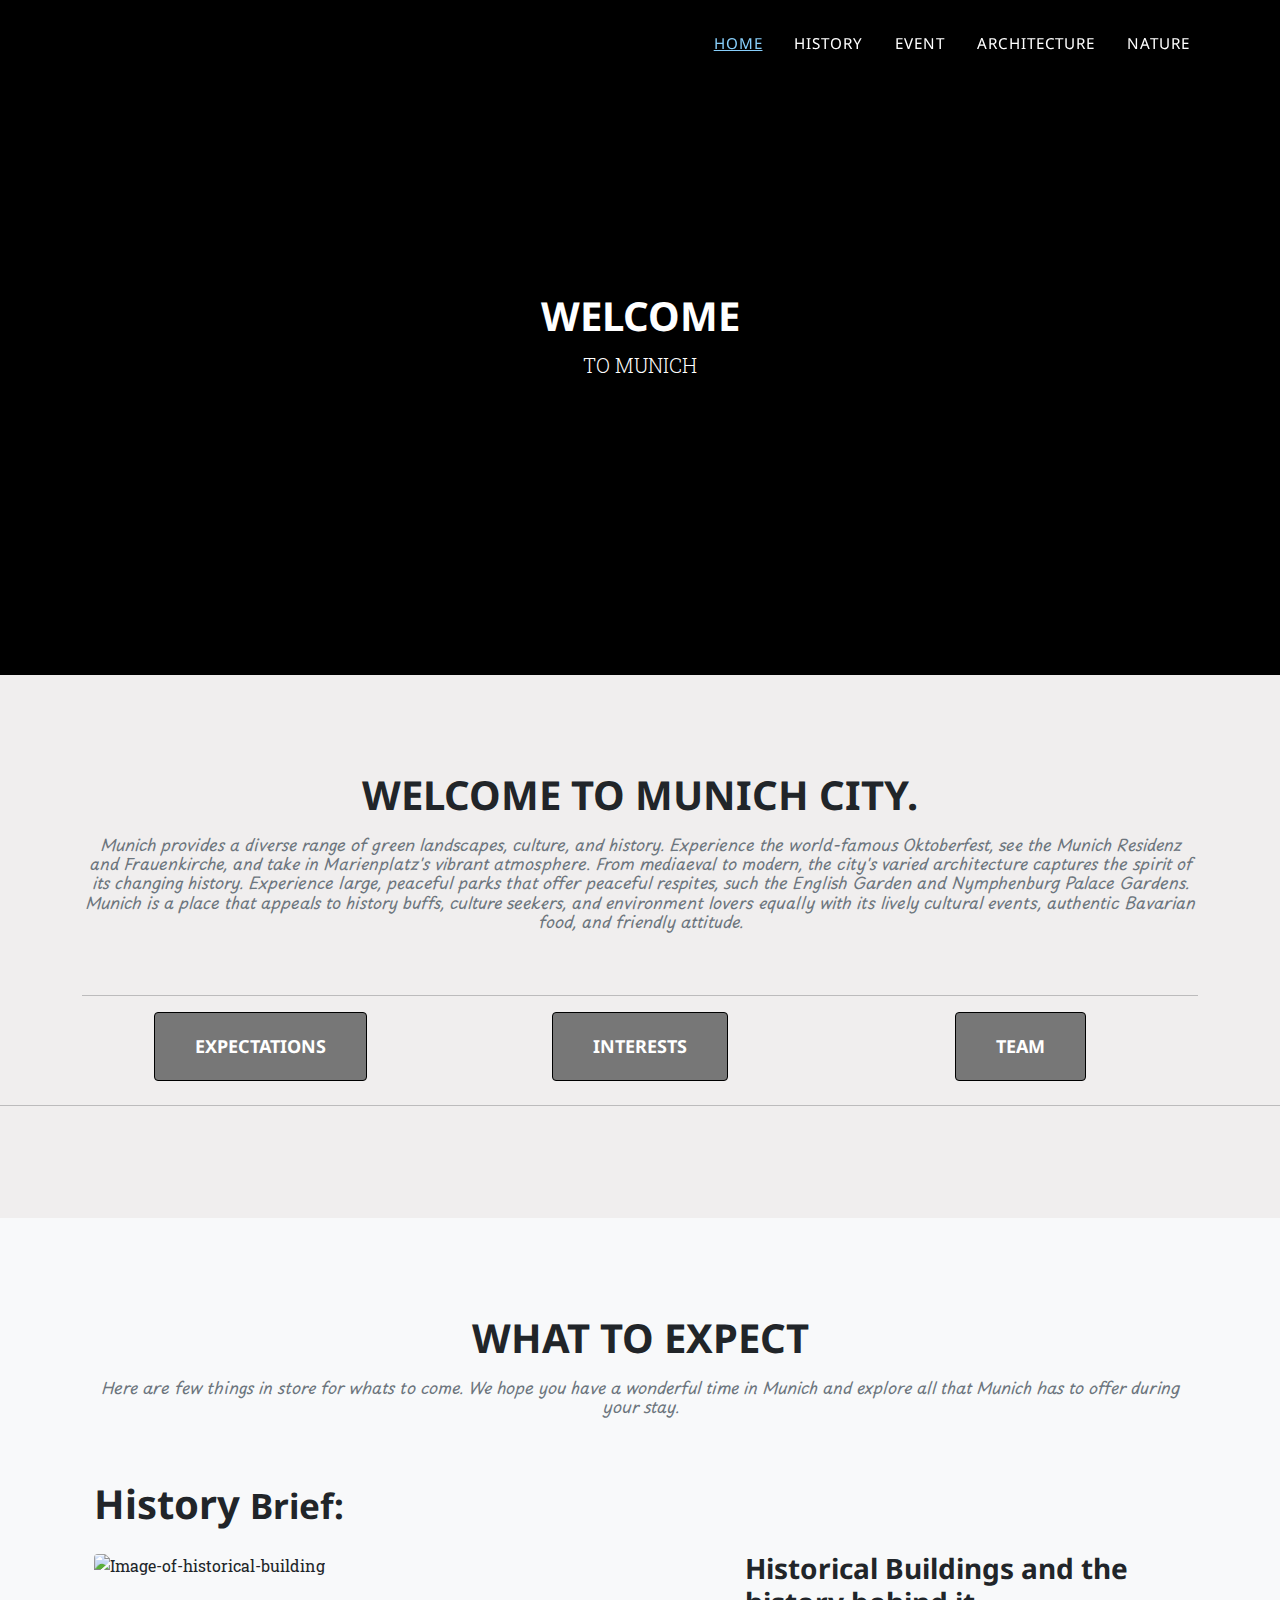
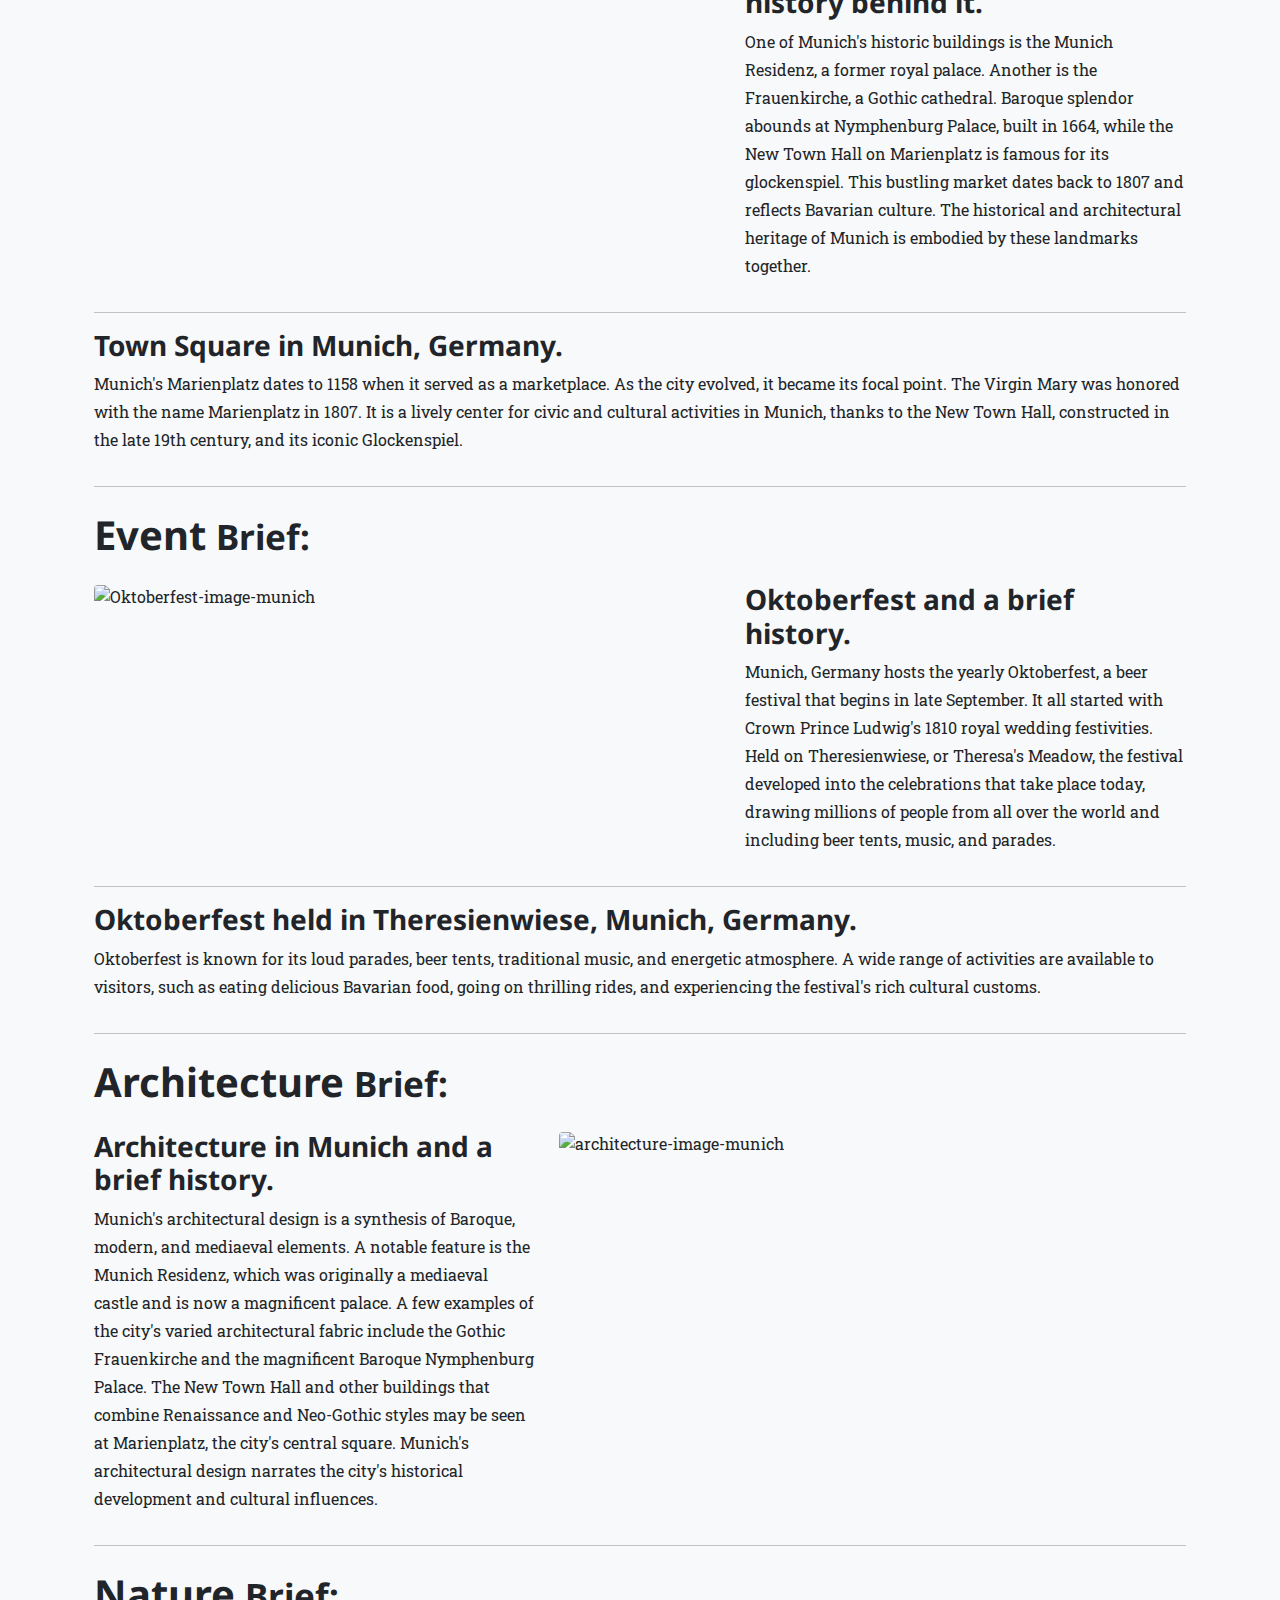
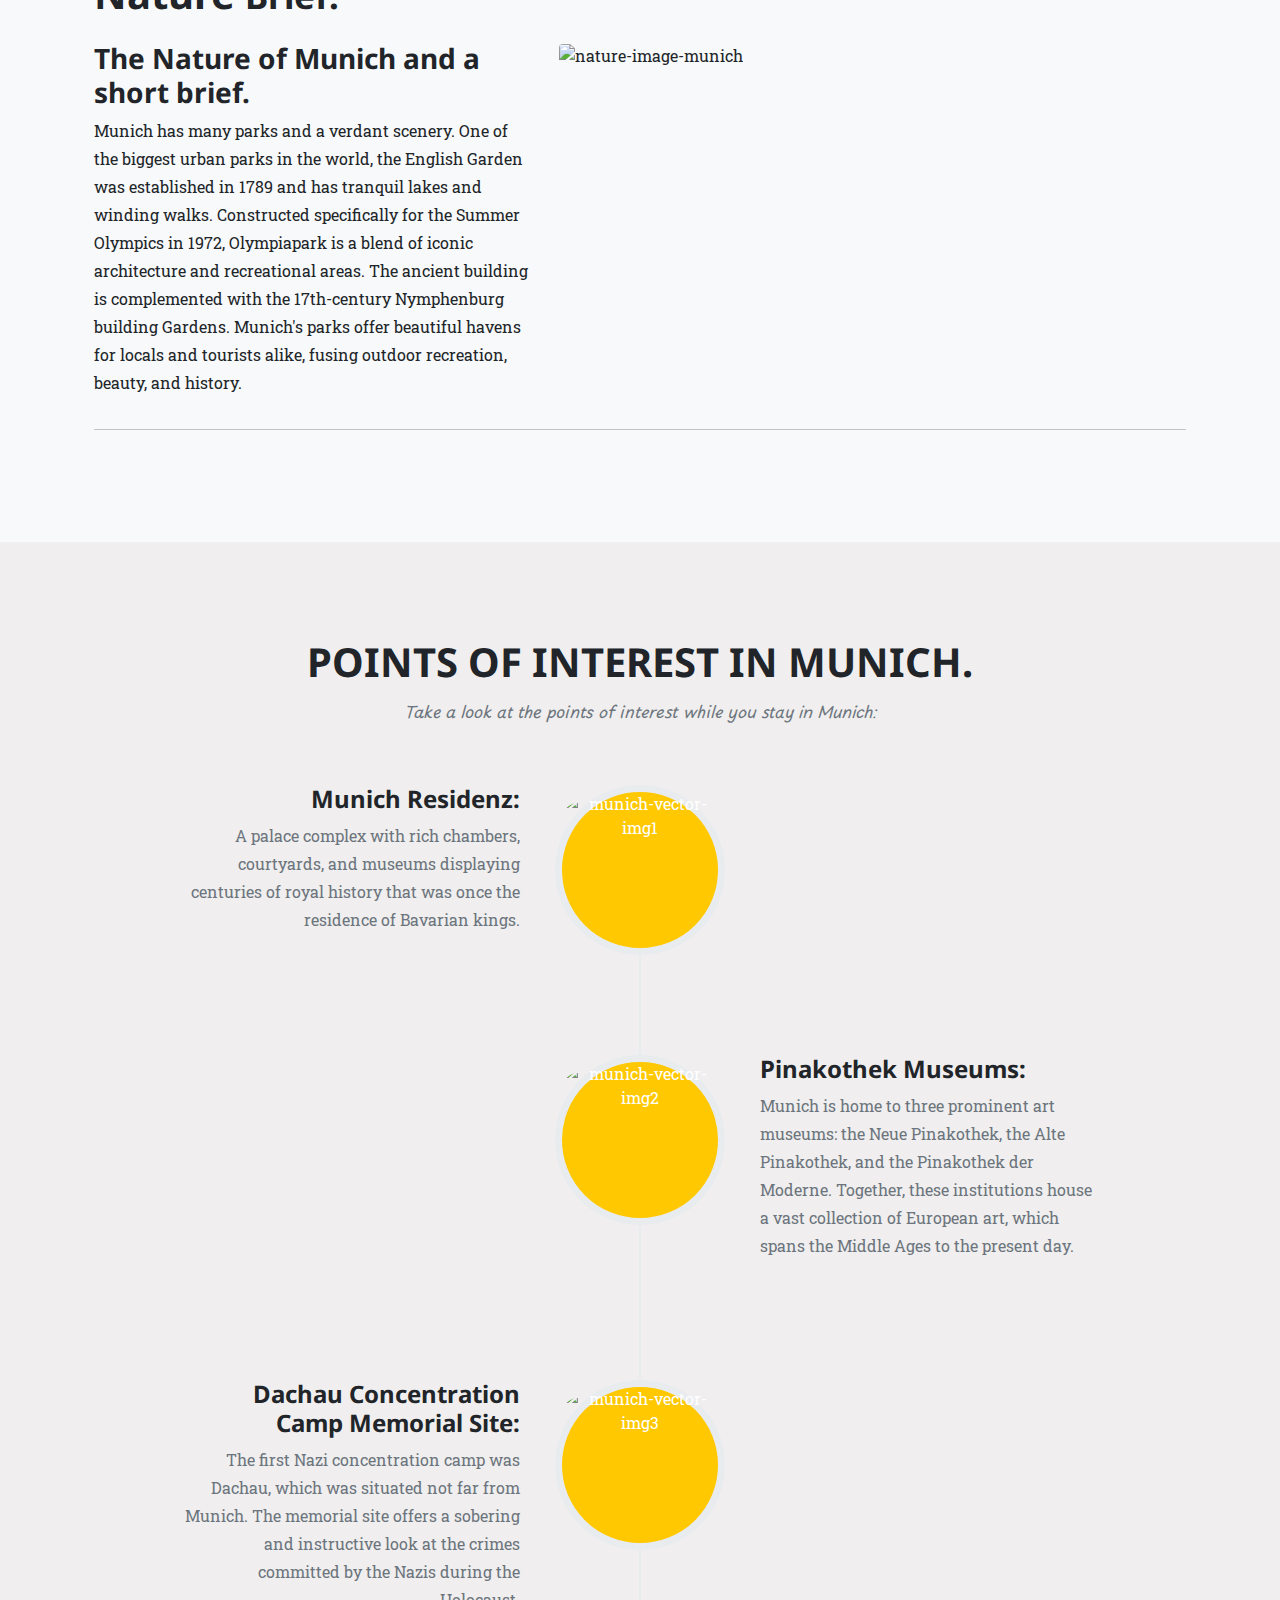
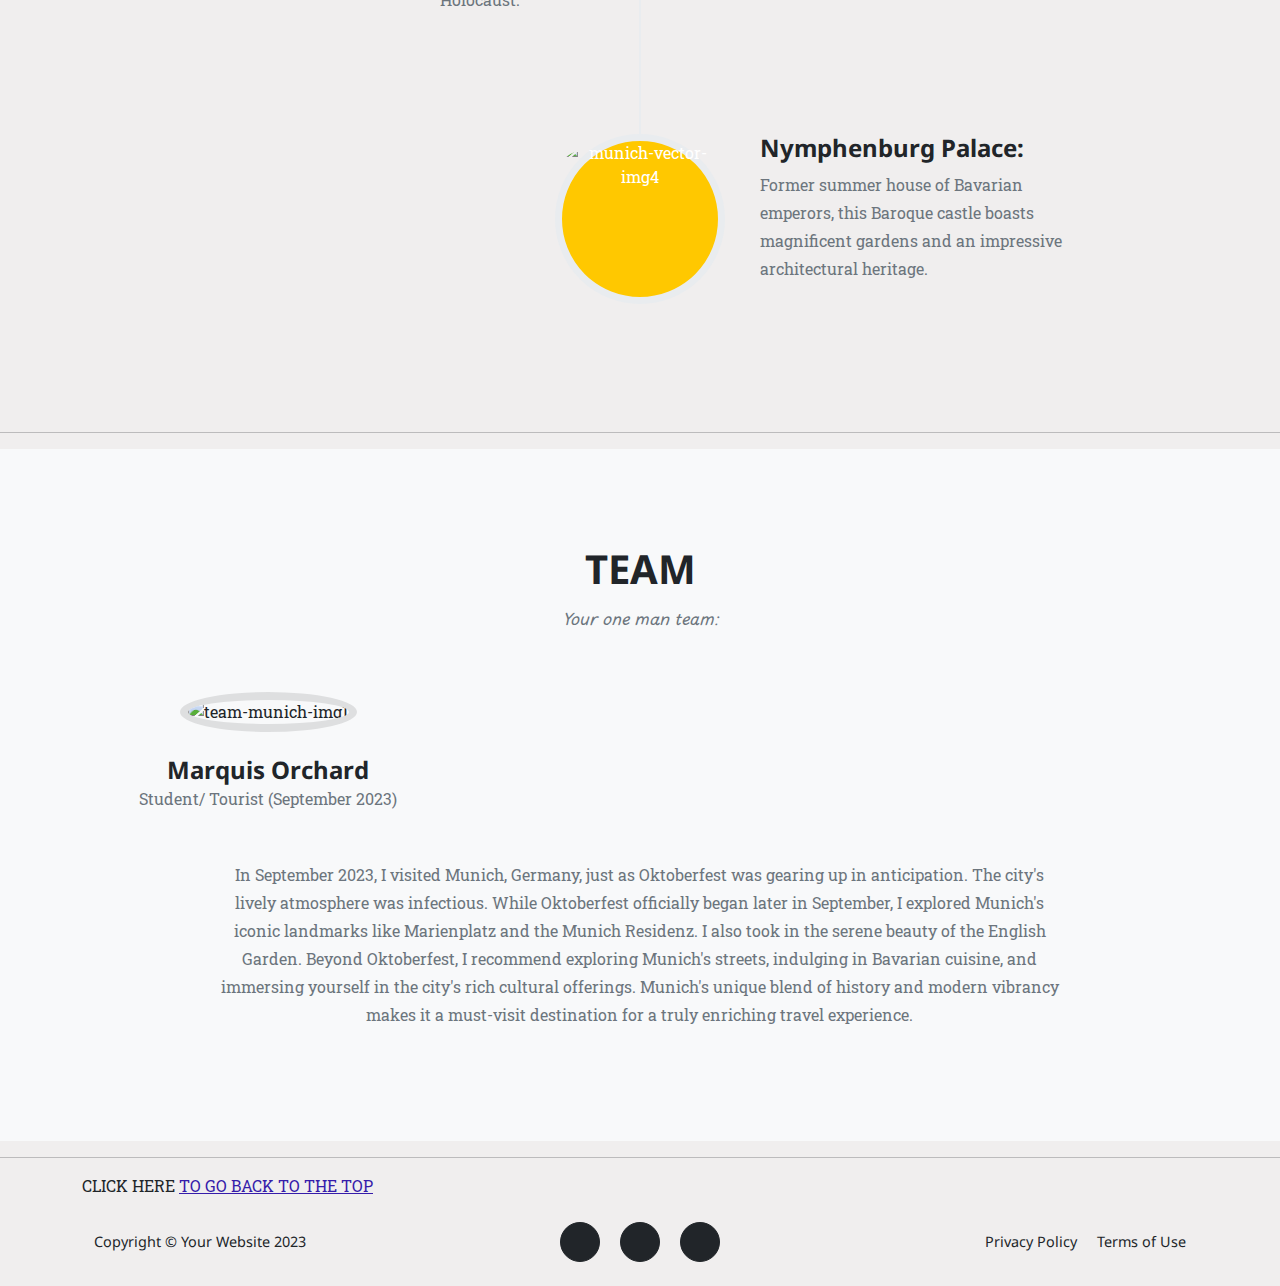
==== index.html @ 033f7594 "update to pages" ====
<!DOCTYPE html>
<html lang="en">
    <head>
        <meta charset="utf-8" />
        <meta name="viewport" content="width=device-width, initial-scale=1, shrink-to-fit=no" />
        <meta name="description" content="" />
        <meta name="author" content="" />
        <title>narrative-website</title>
        <!-- Favicon-->
        <link rel="icon" type="image/x-icon" href="assets/favicon.ico" />
        <!-- Font Awesome icons (free version)-->
        <script src="https://use.fontawesome.com/releases/v6.1.0/js/all.js" crossorigin="anonymous"></script>
        <!-- Google fonts-->
        <link href="https://fonts.googleapis.com/css?family=Montserrat:400,700" rel="stylesheet" type="text/css" />
        <link href="https://fonts.googleapis.com/css?family=Roboto+Slab:400,100,300,700" rel="stylesheet" type="text/css" />
        <link href="https://fonts.googleapis.com/css2?family=Noto+Sans&display=swap" rel="stylesheet">
        <link href="https://fonts.googleapis.com/css2?family=Noto+Sans:wght@500&display=swap" rel="stylesheet">
        <link href="https://fonts.googleapis.com/css2?family=Noto+Sans:wght@500&family=Playpen+Sans:wght@500&display=swap" rel="stylesheet">
        <!-- Core theme CSS (includes Bootstrap)-->
        <link href="css/styles.css" rel="stylesheet" />
    </head>
    <body id="page-top">
        <!-- Navigation-->
        <nav class="navbar navbar-expand-lg navbar-dark fixed-top" id="mainNav">
            <div class="container">
                <button class="navbar-toggler" type="button" data-bs-toggle="collapse" 
                data-bs-target="#navbarResponsive" aria-controls="navbarResponsive"
                aria-expanded="false" aria-label="Toggle navigation">
                    Menu
                    <i class="fas fa-bars ms-1"></i>
                </button>
                <div class="collapse navbar-collapse" id="navbarResponsive">
                    <ul class="navbar-nav text-uppercase ms-auto py-4 py-lg-0">
                        <li class="nav-item"><a class="nav-link active" href="index.html">Home</a></li>
                        <li class="nav-item"><a class="nav-link" href="history.html">History</a></li>
                        <li class="nav-item"><a class="nav-link" href="event.html">Event</a></li>
                        <li class="nav-item"><a class="nav-link" href="architecture.html">Architecture</a></li>
                        <li class="nav-item"><a class="nav-link" href="nature.html">Nature</a></li>
                    </ul>
                </div>
            </div>
        </nav>
        <header>

            <!-- This div is  intentionally blank. It creates the transparent black overlay over the video which you can modify in the CSS -->
            <div class="overlay"></div>
          
            <!-- The HTML5 video element that will create the background video on the header -->
            <video playsinline="playsinline" autoplay="autoplay" muted="muted" loop="loop">
              <source src="assets/index-background-image-header.mp4" type="video/mp4">
            </video>
          
            <!-- The header content -->
            <div class="container h-100">
              <div class="d-flex h-100 text-center align-items-center">
                <div class="w-100 text-white">
                  <h1>WELCOME</h1>
                  <p class="lead mb-0">TO MUNICH</p>
                </div>
              </div>
            </div>
          </header>
        <!-- Services-->
        <section class="page-section" id="services">
            <div class="container">
                <div class="text-center">
                    <h2 class="section-heading text-uppercase">Welcome to Munich City.</h2>               
                    <h3 class="section-subheading text-muted">Munich provides a diverse range of green landscapes, culture, and history.
                         Experience the world-famous Oktoberfest, see the Munich Residenz and Frauenkirche, and take in Marienplatz's vibrant atmosphere. 
                         From mediaeval to modern, the city's varied architecture captures the spirit of its changing history. 
                         Experience large, peaceful parks that offer peaceful respites, such the English Garden and Nymphenburg Palace Gardens.
                          Munich is a place that appeals to history buffs, culture seekers, and environment lovers equally with its lively cultural events, 
                          authentic Bavarian food, and friendly attitude.</h3>
                </div>
                <hr>
                <div class="row text-center">
                    <div class="col-md-4 mb-2">
                        <a class="btn btn-primary btn-xl text-uppercase" href="#portfolio">Expectations</a>              
                    </div>
                    <div class="col-md-4 mb-2">
                         <a class="btn btn-primary btn-xl text-uppercase" href="#about">Interests</a> 
                    </div>
                    <div class="col-md-4 mb-2">                     
                        <a class="btn btn-primary btn-xl text-uppercase" href="#team">Team</a> 
                    </div>
                </div>
            </div>
            <hr>
        </section>
        <!-- Portfolio Grid-->
        <section class="page-section bg-light" id="portfolio">
            <div class="container">
                <div class="text-center">
                    <h2 class="section-heading text-uppercase">What to expect</h2>
                    <h3 class="section-subheading text-muted">Here are few things in store for whats to come.
                        We hope you have a wonderful time in Munich and explore all that Munich has to offer during your stay.</h3>
                </div>
            <!-- Page Content One Column Snippet -->
    <div class="container mt-5">

        <!-- Page Heading -->
        <h1 class="my-4">History
          <small>Brief:</small>
        </h1>
  
        <!-- Project One -->
        <div class="row">
          <div class="col-md-7">
              <img class="img-fluid rounded mb-3 mb-md-0" 
              src="../narrative-website-marquis/assets/img/home-img/expectations-history.jpg"
               alt="Image-of-historical-building">
          </div>
          <div class="col-md-5">
            <h3>Historical Buildings and the history behind it.</h3>
            <p>One of Munich's historic buildings is the Munich Residenz, a former royal palace. 
                Another is the Frauenkirche, a Gothic cathedral. 
                Baroque splendor abounds at Nymphenburg Palace, built in 1664, while the New Town Hall on Marienplatz is famous for its glockenspiel.
                 This bustling market dates back to 1807 and reflects Bavarian culture.
                 The historical and architectural heritage of Munich is embodied by these landmarks together.</p>
          </div>
        </div>
        <!-- /.row -->
  
        <hr>
         <!-- Project Two -->
        <div class="row">
          <div class="col-md-12">
            <h3>Town Square in Munich, Germany.</h3>
            <p>Munich's Marienplatz dates to 1158 when it served as a marketplace. As the city evolved, it became its focal point.
                 The Virgin Mary was honored with the name Marienplatz in 1807.
                 It is a lively center for civic and cultural activities in Munich, 
                 thanks to the New Town Hall, constructed in the late 19th century, and its iconic Glockenspiel.</p>
          </div>
        </div>
        <!-- /.row -->
  
        <hr>

        <!-- Page Heading -->
        <h1 class="my-4">Event
            <small>Brief:</small>
          </h1>
  
        <!-- Project Three -->
        <div class="row">
          <div class="col-md-7">
              <img class="img-fluid rounded mb-3 mb-md-0" src="../narrative-website-marquis/assets/img/home-img/event-image-brief.jpg"
               alt="Oktoberfest-image-munich">
          </div>
          <div class="col-md-5">
            <h3>Oktoberfest and a brief history.</h3>
            <p>Munich, Germany hosts the yearly Oktoberfest, a beer festival that begins in late September. 
                It all started with Crown Prince Ludwig's 1810 royal wedding festivities. Held on Theresienwiese, or Theresa's Meadow, 
                the festival developed into the celebrations that take place today,
                 drawing millions of people from all over the world and including beer tents, music, and parades.</p>
          </div>
        </div>
        <!-- /.row -->
  
        <hr>
  
        <!-- Project Four -->
        <div class="row">
          <div class="col-md-12">
            <h3>Oktoberfest held in Theresienwiese, Munich, Germany.</h3>
            <p>Oktoberfest is known for its loud parades, beer tents, traditional music, and energetic atmosphere.
                 A wide range of activities are available to visitors, such as eating delicious Bavarian food, 
                 going on thrilling rides, and experiencing the festival's rich cultural customs.</p>
          </div>
        </div>
        <!-- /.row -->
  
        <hr>

        <!-- Page Heading -->
        <h1 class="my-4">Architecture
            <small>Brief:</small>
          </h1>
  
        <!-- Project Five -->
        <div class="row">
  
          <div class="col-md-5">
            <h3>Architecture in Munich and a brief history.</h3>
            <p>Munich's architectural design is a synthesis of Baroque, modern, and mediaeval elements. 
                A notable feature is the Munich Residenz, which was originally a mediaeval castle and is now a magnificent palace.
                 A few examples of the city's varied architectural fabric include the Gothic Frauenkirche and the magnificent Baroque Nymphenburg Palace.
                  The New Town Hall and other buildings that combine Renaissance and Neo-Gothic styles may be seen at Marienplatz, the city's central square.
                 Munich's architectural design narrates the city's historical development and cultural influences.</p>
          </div>
          <div class="col-md-7">
              <img class="img-fluid rounded mb-3 mb-md-0" src="../narrative-website-marquis/assets/img/home-img/architecture-brief.jpg" 
              alt="architecture-image-munich">
          </div>
        </div>
        <!-- /.row -->
  
    <hr>

    <!-- Page Heading -->
    <h1 class="my-4">Nature
        <small>Brief:</small>
      </h1>

      <!-- Project Six -->
      <div class="row">
  
        <div class="col-md-5">
          <h3>The Nature of Munich and a short brief.</h3>
          <p>Munich has many parks and a verdant scenery. 
            One of the biggest urban parks in the world, the English Garden was established in 1789 and has tranquil lakes and winding walks.
             Constructed specifically for the Summer Olympics in 1972, Olympiapark is a blend of iconic architecture and recreational areas. 
             The ancient building is complemented with the 17th-century Nymphenburg building Gardens.
             Munich's parks offer beautiful havens for locals and tourists alike, fusing outdoor recreation, beauty, and history.</p>
        </div>
        <div class="col-md-7">
            <img class="img-fluid rounded mb-3 mb-md-0" src="../narrative-website-marquis/assets/img/home-img/nature-brief.jpg" 
            alt="nature-image-munich">
        </div>
      </div>
      <!-- /.row -->

  <hr>
  
      </div>
      <!-- /.container -->
        </section>
        <!-- About-->
        <section class="page-section" id="about">
            <div class="container">
                <div class="text-center">
                    <h2 class="section-heading text-uppercase">Points of interest in Munich.</h2>
                    <h3 class="section-subheading text-muted">Take a look at the points of interest while you stay in Munich:</h3>
                </div>
                <ul class="timeline">
                    <li>
                        <div class="timeline-image"><img class="rounded-circle img-fluid" src="../narrative-website-marquis/assets/img/home-img/munich-vector-img1.jpg"
                             alt="munich-vector-img1" /></div>
                        <div class="timeline-panel">
                            <div class="timeline-heading">
                                <h4>Munich Residenz:</h4>
                            </div>
                            <div class="timeline-body"><p class="text-muted">A palace complex with rich chambers, courtyards, 
                                and museums displaying centuries of royal history that was once the residence of Bavarian kings.</p></div>
                        </div>
                    </li>
                    <li class="timeline-inverted">
                        <div class="timeline-image"><img class="rounded-circle img-fluid" src="../narrative-website-marquis/assets/img/home-img/munich-vector-img2.jpg" 
                            alt="munich-vector-img2" /></div>
                        <div class="timeline-panel">
                            <div class="timeline-heading">
                                <h4>Pinakothek Museums:</h4>
                            </div>
                            <div class="timeline-body"><p class="text-muted">Munich is home to three prominent art museums: 
                                the Neue Pinakothek, the Alte Pinakothek, and the Pinakothek der Moderne.
                                 Together, these institutions house a vast collection of European art, 
                                 which spans the Middle Ages to the present day.</p></div>
                        </div>
                    </li>
                    <li>
                        <div class="timeline-image"><img class="rounded-circle img-fluid" src="../narrative-website-marquis/assets/img/home-img/munich-vector-img3.jpg" 
                            alt="munich-vector-img3" /></div>
                        <div class="timeline-panel">
                            <div class="timeline-heading">
                                <h4>Dachau Concentration Camp Memorial Site:</h4>
                            </div>
                            <div class="timeline-body"><p class="text-muted">The first Nazi concentration camp was Dachau, 
                                which was situated not far from Munich.
                                 The memorial site offers a sobering and instructive look at the crimes committed by the Nazis during the Holocaust.</p></div>
                        </div>
                    </li>
                    <li class="timeline-inverted">
                        <div class="timeline-image"><img class="rounded-circle img-fluid" src="../narrative-website-marquis/assets/img/home-img/munich-vector-img4.jpg"
                             alt="munich-vector-img4" /></div>
                        <div class="timeline-panel">
                            <div class="timeline-heading">
                                <h4 class="subheading">Nymphenburg Palace: </h4>
                            </div>
                            <div class="timeline-body"><p class="text-muted">Former summer house of Bavarian emperors, 
                                this Baroque castle boasts magnificent gardens and an impressive architectural heritage.</p></div>
                        </div>
                    </li>
                </ul>
            </div>
        </section>
        <hr>
        <!-- Team-->
        <section class="page-section bg-light" id="team">
            <div class="container">
                <div class="text-center">
                    <h2 class="section-heading text-uppercase">Team</h2>
                    <h3 class="section-subheading text-muted">Your one man team:</h3>
                    </div>
                    <div class="col-lg-4">
                        <div class="team-member">
                            <img class="mx-auto rounded-circle" src="../narrative-website-marquis/assets/img/home-img/team-image.jpg" 
                            alt="team-munich-img1" />
                            <h4>Marquis Orchard</h4>
                            <p class="text-muted">Student/ Tourist (September 2023)</p>
                        </div>
                    </div>
                </div>
                <div class="row">
                    <div class="col-lg-8 mx-auto text-center"><p class="large text-muted">In September 2023, I visited Munich, Germany, just as Oktoberfest was gearing up in anticipation. 
                        The city's lively atmosphere was infectious. While Oktoberfest officially began later in September,
                         I explored Munich's iconic landmarks like Marienplatz and the Munich Residenz. 
                        I also took in the serene beauty of the English Garden.
                          Beyond Oktoberfest, I recommend exploring Munich's streets, indulging in Bavarian cuisine, 
                        and immersing yourself in the city's rich cultural offerings. 
                        Munich's unique blend of history and modern vibrancy makes it a must-visit destination for a truly enriching travel experience.</p></div>
                </div>
            </div>
        </section>

        <hr>
        <div class="container">
        <div class="row align-items-center">
        <span class="meta">CLICK HERE
            <a href="#">TO GO BACK TO THE TOP</a>      
        </div>
        
        <!-- Footer-->
        <footer class="footer py-4">
            <div class="container">
                <div class="row align-items-center">
                    <div class="col-lg-4 text-lg-start">Copyright &copy; Your Website 2023</div>
                    <div class="col-lg-4 my-3 my-lg-0">
                        <a class="btn btn-dark btn-social mx-2" href="#!" aria-label="Twitter"><i class="fab fa-twitter"></i></a>
                        <a class="btn btn-dark btn-social mx-2" href="#!" aria-label="Facebook"><i class="fab fa-facebook-f"></i></a>
                        <a class="btn btn-dark btn-social mx-2" href="#!" aria-label="LinkedIn"><i class="fab fa-linkedin-in"></i></a>
                    </div>
                    <div class="col-lg-4 text-lg-end">
                        <a class="link-dark text-decoration-none me-3" href="#!">Privacy Policy</a>
                        <a class="link-dark text-decoration-none" href="#!">Terms of Use</a>
                    </div>
                </div>
            </div>
        </footer>
        <!-- Portfolio Modals-->
        <!-- Portfolio item 1 modal popup-->
        <div class="portfolio-modal modal fade" id="portfolioModal1" tabindex="-1" role="dialog" aria-hidden="true">
            <div class="modal-dialog">
                <div class="modal-content">
                    <div class="close-modal" data-bs-dismiss="modal"><img src="assets/img/close-icon.svg" alt="Close modal" /></div>
                    <div class="container">
                        <div class="row justify-content-center">
                            <div class="col-lg-8">
                                <div class="modal-body">
                                    <!-- Project details-->
                                    <h2 class="text-uppercase">Project Name</h2>
                                    <p class="item-intro text-muted">Lorem ipsum dolor sit amet consectetur.</p>
                                    <img class="img-fluid d-block mx-auto" src="assets/img/portfolio/1.jpg" alt="..." />
                                    <p>Use this area to describe your project. Lorem ipsum dolor sit amet, consectetur adipisicing elit. Est blanditiis dolorem culpa incidunt minus dignissimos deserunt repellat aperiam quasi sunt officia expedita beatae cupiditate, maiores repudiandae, nostrum, reiciendis facere nemo!</p>
                                    <ul class="list-inline">
                                        <li>
                                            <strong>Client:</strong>
                                            Threads
                                        </li>
                                        <li>
                                            <strong>Category:</strong>
                                            Illustration
                                        </li>
                                    </ul>
                                    <button class="btn btn-primary btn-xl text-uppercase" data-bs-dismiss="modal" type="button">
                                        <i class="fas fa-xmark me-1"></i>
                                        Close Project
                                    </button>
                                </div>
                            </div>
                        </div>
                    </div>
                </div>
            </div>
        </div>
        <!-- Portfolio item 2 modal popup-->
        <div class="portfolio-modal modal fade" id="portfolioModal2" tabindex="-1" role="dialog" aria-hidden="true">
            <div class="modal-dialog">
                <div class="modal-content">
                    <div class="close-modal" data-bs-dismiss="modal"><img src="assets/img/close-icon.svg" alt="Close modal" /></div>
                    <div class="container">
                        <div class="row justify-content-center">
                            <div class="col-lg-8">
                                <div class="modal-body">
                                    <!-- Project details-->
                                    <h2 class="text-uppercase">Project Name</h2>
                                    <p class="item-intro text-muted">Lorem ipsum dolor sit amet consectetur.</p>
                                    <img class="img-fluid d-block mx-auto" src="assets/img/portfolio/2.jpg" alt="..." />
                                    <p>Use this area to describe your project. Lorem ipsum dolor sit amet, consectetur adipisicing elit. Est blanditiis dolorem culpa incidunt minus dignissimos deserunt repellat aperiam quasi sunt officia expedita beatae cupiditate, maiores repudiandae, nostrum, reiciendis facere nemo!</p>
                                    <ul class="list-inline">
                                        <li>
                                            <strong>Client:</strong>
                                            Explore
                                        </li>
                                        <li>
                                            <strong>Category:</strong>
                                            Graphic Design
                                        </li>
                                    </ul>
                                    <button class="btn btn-primary btn-xl text-uppercase" data-bs-dismiss="modal" type="button">
                                        <i class="fas fa-xmark me-1"></i>
                                        Close Project
                                    </button>
                                </div>
                            </div>
                        </div>
                    </div>
                </div>
            </div>
        </div>
        <!-- Portfolio item 3 modal popup-->
        <div class="portfolio-modal modal fade" id="portfolioModal3" tabindex="-1" role="dialog" aria-hidden="true">
            <div class="modal-dialog">
                <div class="modal-content">
                    <div class="close-modal" data-bs-dismiss="modal"><img src="assets/img/close-icon.svg" alt="Close modal" /></div>
                    <div class="container">
                        <div class="row justify-content-center">
                            <div class="col-lg-8">
                                <div class="modal-body">
                                    <!-- Project details-->
                                    <h2 class="text-uppercase">Project Name</h2>
                                    <p class="item-intro text-muted">Lorem ipsum dolor sit amet consectetur.</p>
                                    <img class="img-fluid d-block mx-auto" src="assets/img/portfolio/3.jpg" alt="..." />
                                    <p>Use this area to describe your project. Lorem ipsum dolor sit amet, consectetur adipisicing elit. Est blanditiis dolorem culpa incidunt minus dignissimos deserunt repellat aperiam quasi sunt officia expedita beatae cupiditate, maiores repudiandae, nostrum, reiciendis facere nemo!</p>
                                    <ul class="list-inline">
                                        <li>
                                            <strong>Client:</strong>
                                            Finish
                                        </li>
                                        <li>
                                            <strong>Category:</strong>
                                            Identity
                                        </li>
                                    </ul>
                                    <button class="btn btn-primary btn-xl text-uppercase" data-bs-dismiss="modal" type="button">
                                        <i class="fas fa-xmark me-1"></i>
                                        Close Project
                                    </button>
                                </div>
                            </div>
                        </div>
                    </div>
                </div>
            </div>
        </div>
        <!-- Portfolio item 4 modal popup-->
        <div class="portfolio-modal modal fade" id="portfolioModal4" tabindex="-1" role="dialog" aria-hidden="true">
            <div class="modal-dialog">
                <div class="modal-content">
                    <div class="close-modal" data-bs-dismiss="modal"><img src="assets/img/close-icon.svg" alt="Close modal" /></div>
                    <div class="container">
                        <div class="row justify-content-center">
                            <div class="col-lg-8">
                                <div class="modal-body">
                                    <!-- Project details-->
                                    <h2 class="text-uppercase">Project Name</h2>
                                    <p class="item-intro text-muted">Lorem ipsum dolor sit amet consectetur.</p>
                                    <img class="img-fluid d-block mx-auto" src="assets/img/portfolio/4.jpg" alt="..." />
                                    <p>Use this area to describe your project. Lorem ipsum dolor sit amet, consectetur adipisicing elit. Est blanditiis dolorem culpa incidunt minus dignissimos deserunt repellat aperiam quasi sunt officia expedita beatae cupiditate, maiores repudiandae, nostrum, reiciendis facere nemo!</p>
                                    <ul class="list-inline">
                                        <li>
                                            <strong>Client:</strong>
                                            Lines
                                        </li>
                                        <li>
                                            <strong>Category:</strong>
                                            Branding
                                        </li>
                                    </ul>
                                    <button class="btn btn-primary btn-xl text-uppercase" data-bs-dismiss="modal" type="button">
                                        <i class="fas fa-xmark me-1"></i>
                                        Close Project
                                    </button>
                                </div>
                            </div>
                        </div>
                    </div>
                </div>
            </div>
        </div>
        <!-- Portfolio item 5 modal popup-->
        <div class="portfolio-modal modal fade" id="portfolioModal5" tabindex="-1" role="dialog" aria-hidden="true">
            <div class="modal-dialog">
                <div class="modal-content">
                    <div class="close-modal" data-bs-dismiss="modal"><img src="assets/img/close-icon.svg" alt="Close modal" /></div>
                    <div class="container">
                        <div class="row justify-content-center">
                            <div class="col-lg-8">
                                <div class="modal-body">
                                    <!-- Project details-->
                                    <h2 class="text-uppercase">Project Name</h2>
                                    <p class="item-intro text-muted">Lorem ipsum dolor sit amet consectetur.</p>
                                    <img class="img-fluid d-block mx-auto" src="assets/img/portfolio/5.jpg" alt="..." />
                                    <p>Use this area to describe your project. Lorem ipsum dolor sit amet, consectetur adipisicing elit. Est blanditiis dolorem culpa incidunt minus dignissimos deserunt repellat aperiam quasi sunt officia expedita beatae cupiditate, maiores repudiandae, nostrum, reiciendis facere nemo!</p>
                                    <ul class="list-inline">
                                        <li>
                                            <strong>Client:</strong>
                                            Southwest
                                        </li>
                                        <li>
                                            <strong>Category:</strong>
                                            Website Design
                                        </li>
                                    </ul>
                                    <button class="btn btn-primary btn-xl text-uppercase" data-bs-dismiss="modal" type="button">
                                        <i class="fas fa-xmark me-1"></i>
                                        Close Project
                                    </button>
                                </div>
                            </div>
                        </div>
                    </div>
                </div>
            </div>
        </div>
        <!-- Portfolio item 6 modal popup-->
        <div class="portfolio-modal modal fade" id="portfolioModal6" tabindex="-1" role="dialog" aria-hidden="true">
            <div class="modal-dialog">
                <div class="modal-content">
                    <div class="close-modal" data-bs-dismiss="modal"><img src="assets/img/close-icon.svg" alt="Close modal" /></div>
                    <div class="container">
                        <div class="row justify-content-center">
                            <div class="col-lg-8">
                                <div class="modal-body">
                                    <!-- Project details-->
                                    <h2 class="text-uppercase">Project Name</h2>
                                    <p class="item-intro text-muted">Lorem ipsum dolor sit amet consectetur.</p>
                                    <img class="img-fluid d-block mx-auto" src="assets/img/portfolio/6.jpg" alt="..." />
                                    <p>Use this area to describe your project. Lorem ipsum dolor sit amet, consectetur adipisicing elit. Est blanditiis dolorem culpa incidunt minus dignissimos deserunt repellat aperiam quasi sunt officia expedita beatae cupiditate, maiores repudiandae, nostrum, reiciendis facere nemo!</p>
                                    <ul class="list-inline">
                                        <li>
                                            <strong>Client:</strong>
                                            Window
                                        </li>
                                        <li>
                                            <strong>Category:</strong>
                                            Photography
                                        </li>
                                    </ul>
                                    <button class="btn btn-primary btn-xl text-uppercase" data-bs-dismiss="modal" type="button">
                                        <i class="fas fa-xmark me-1"></i>
                                        Close Project
                                    </button>
                                </div>
                            </div>
                        </div>
                    </div>
                </div>
            </div>
        </div>
        <!-- Bootstrap core JS-->
        <script src="https://cdn.jsdelivr.net/npm/bootstrap@5.1.3/dist/js/bootstrap.bundle.min.js"></script>
        <!-- Core theme JS-->
        <script src="js/scripts.js"></script>
    </body>
</html>
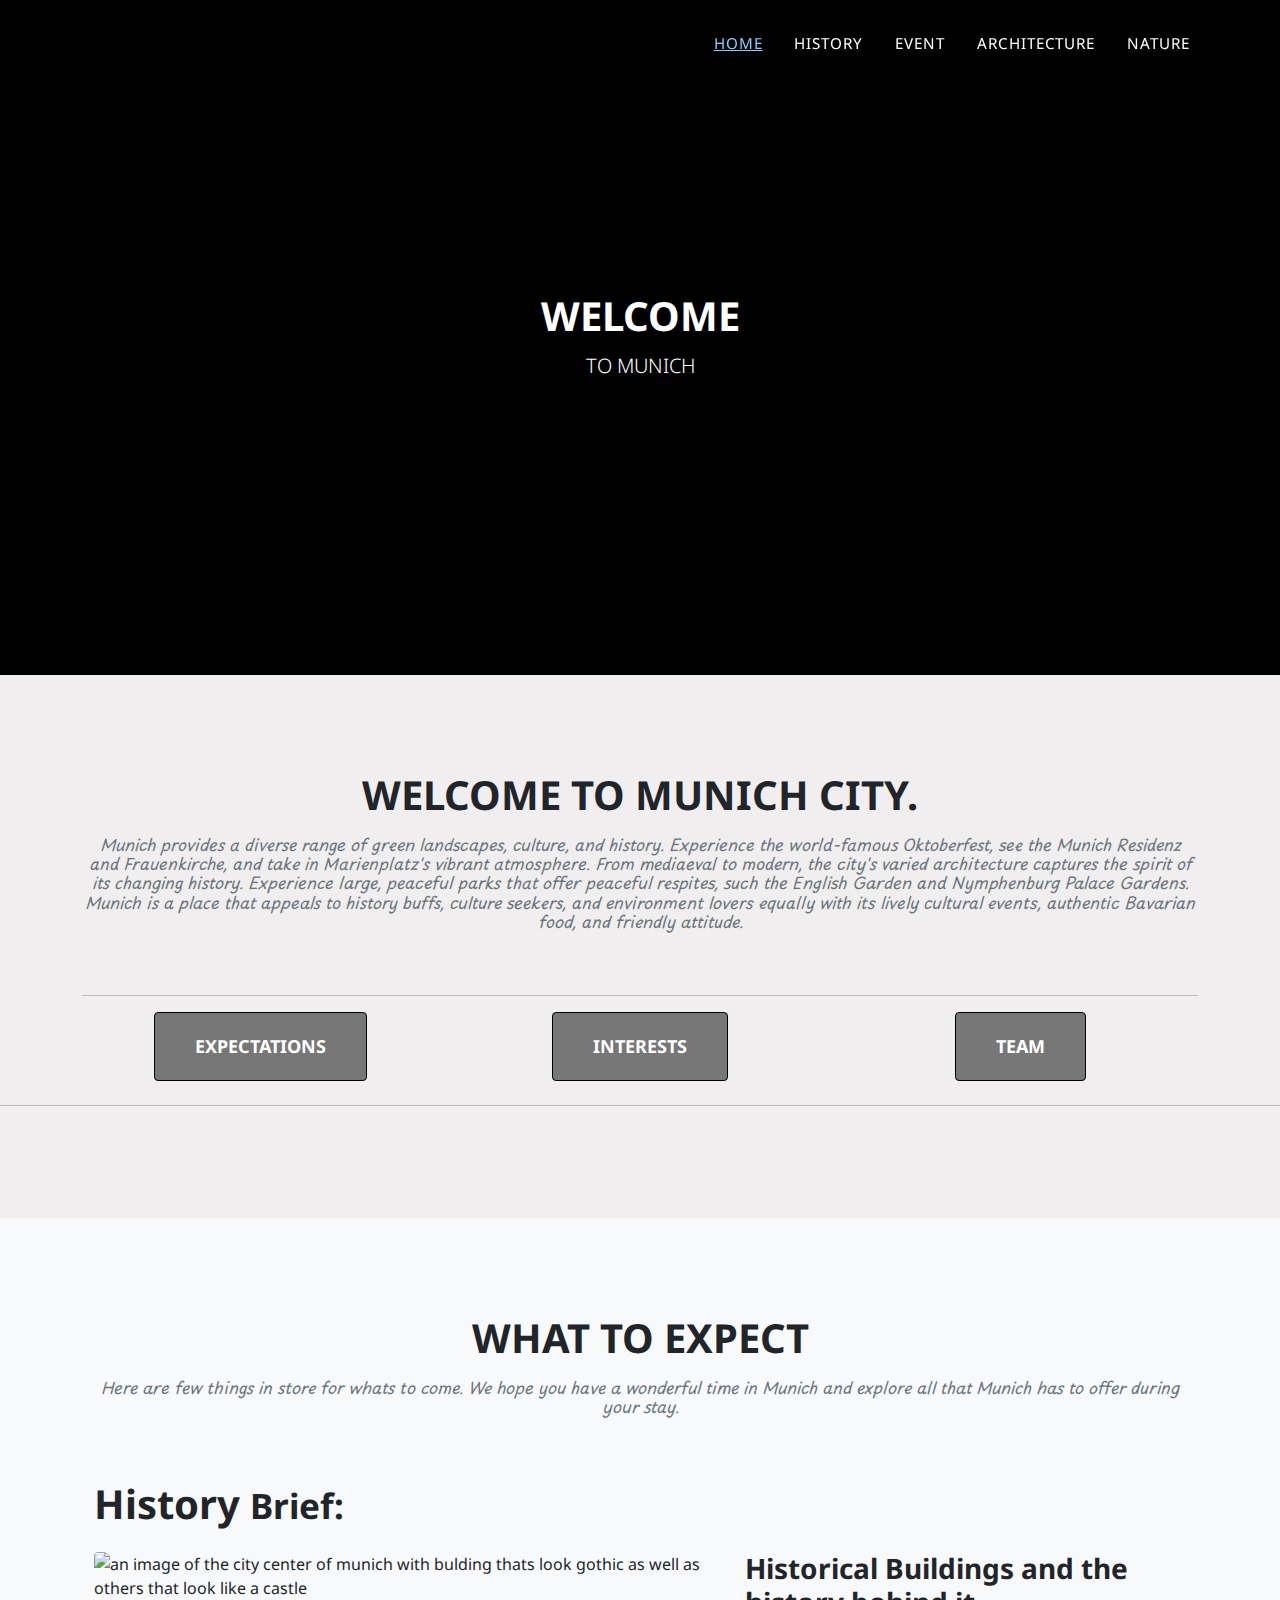
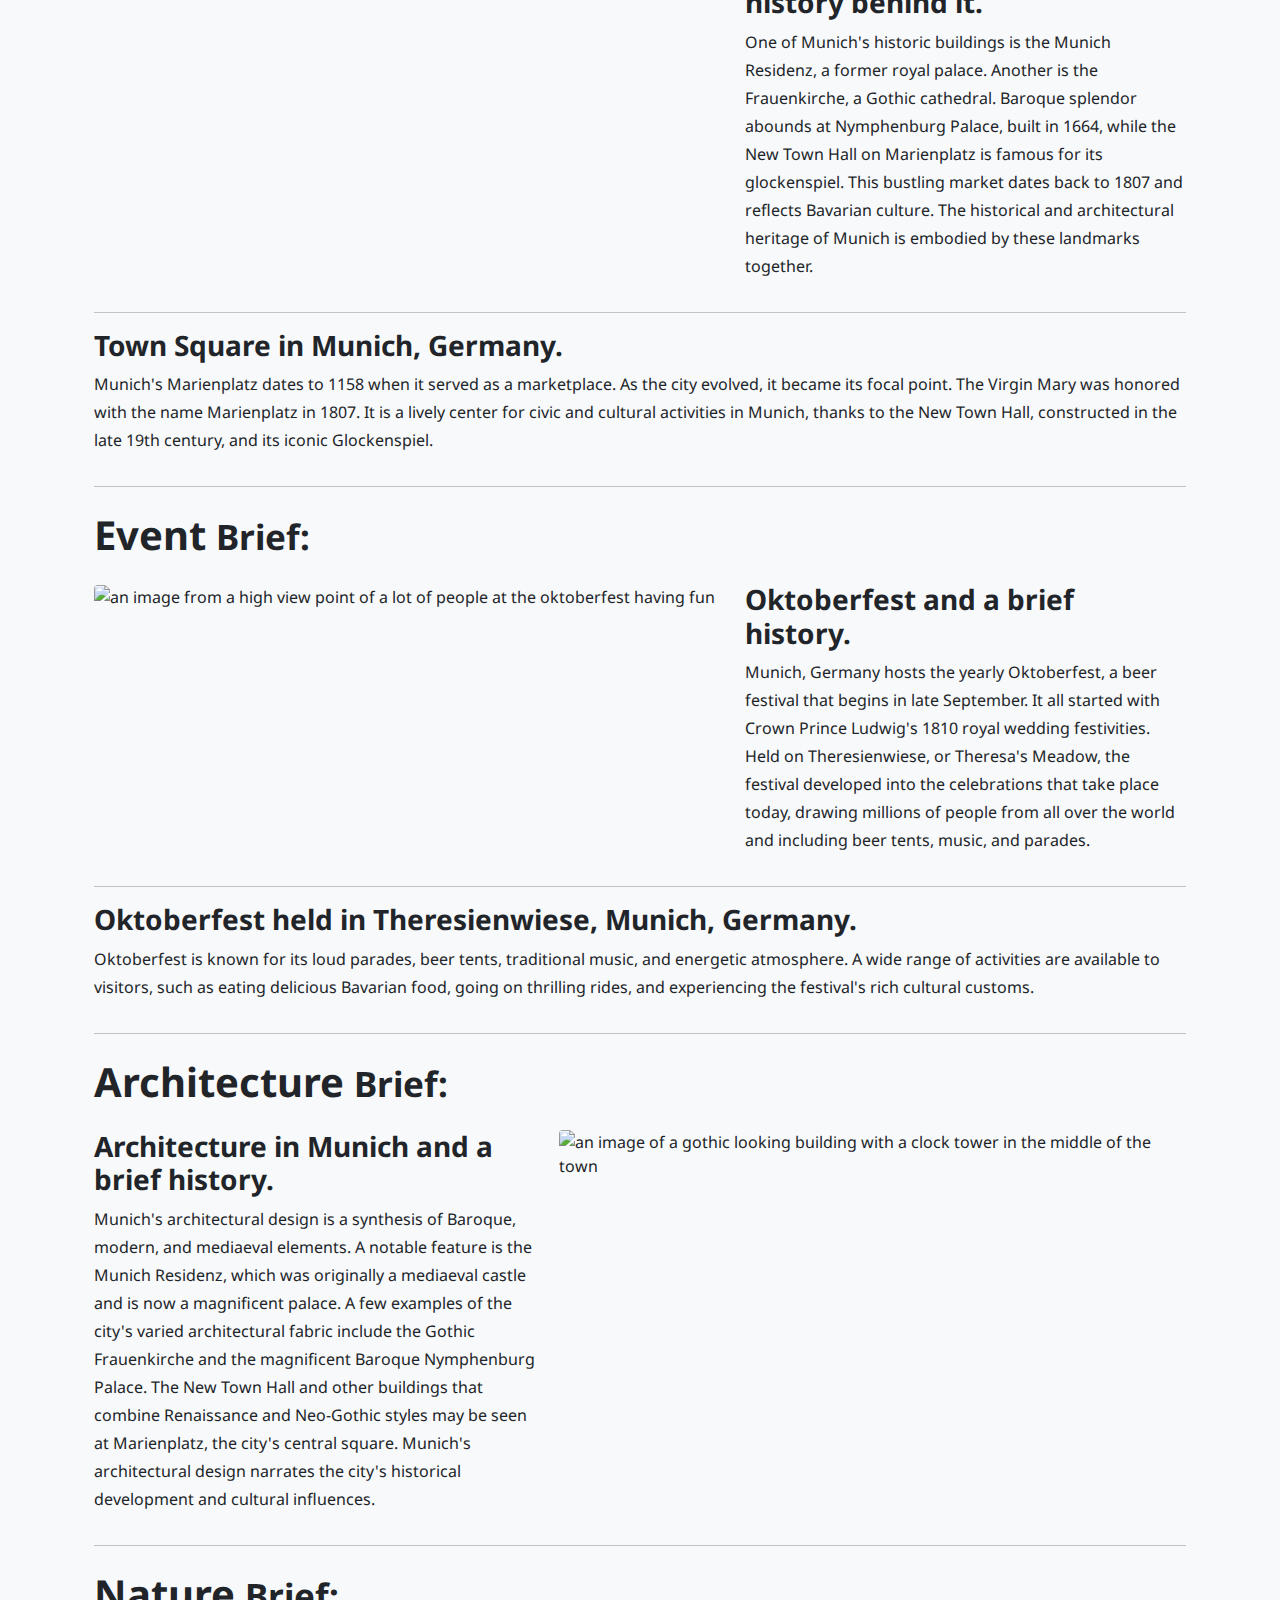
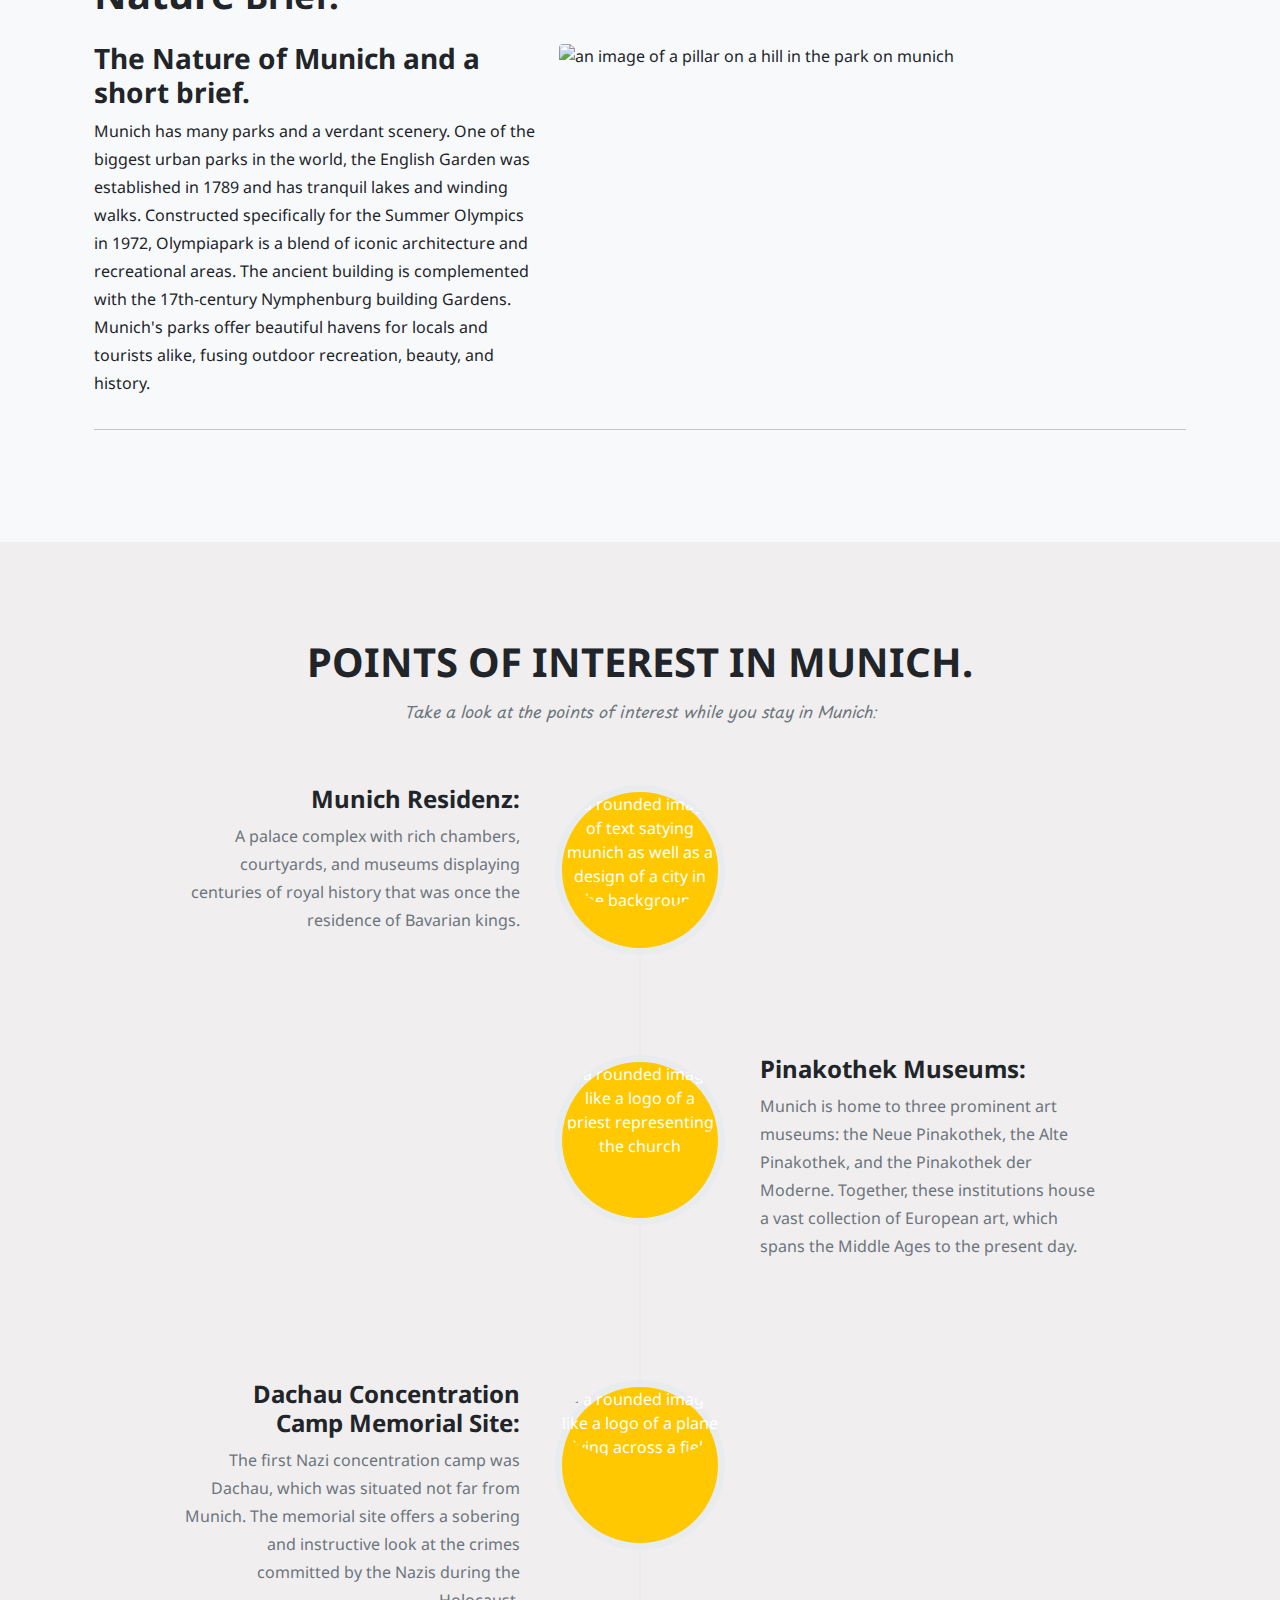
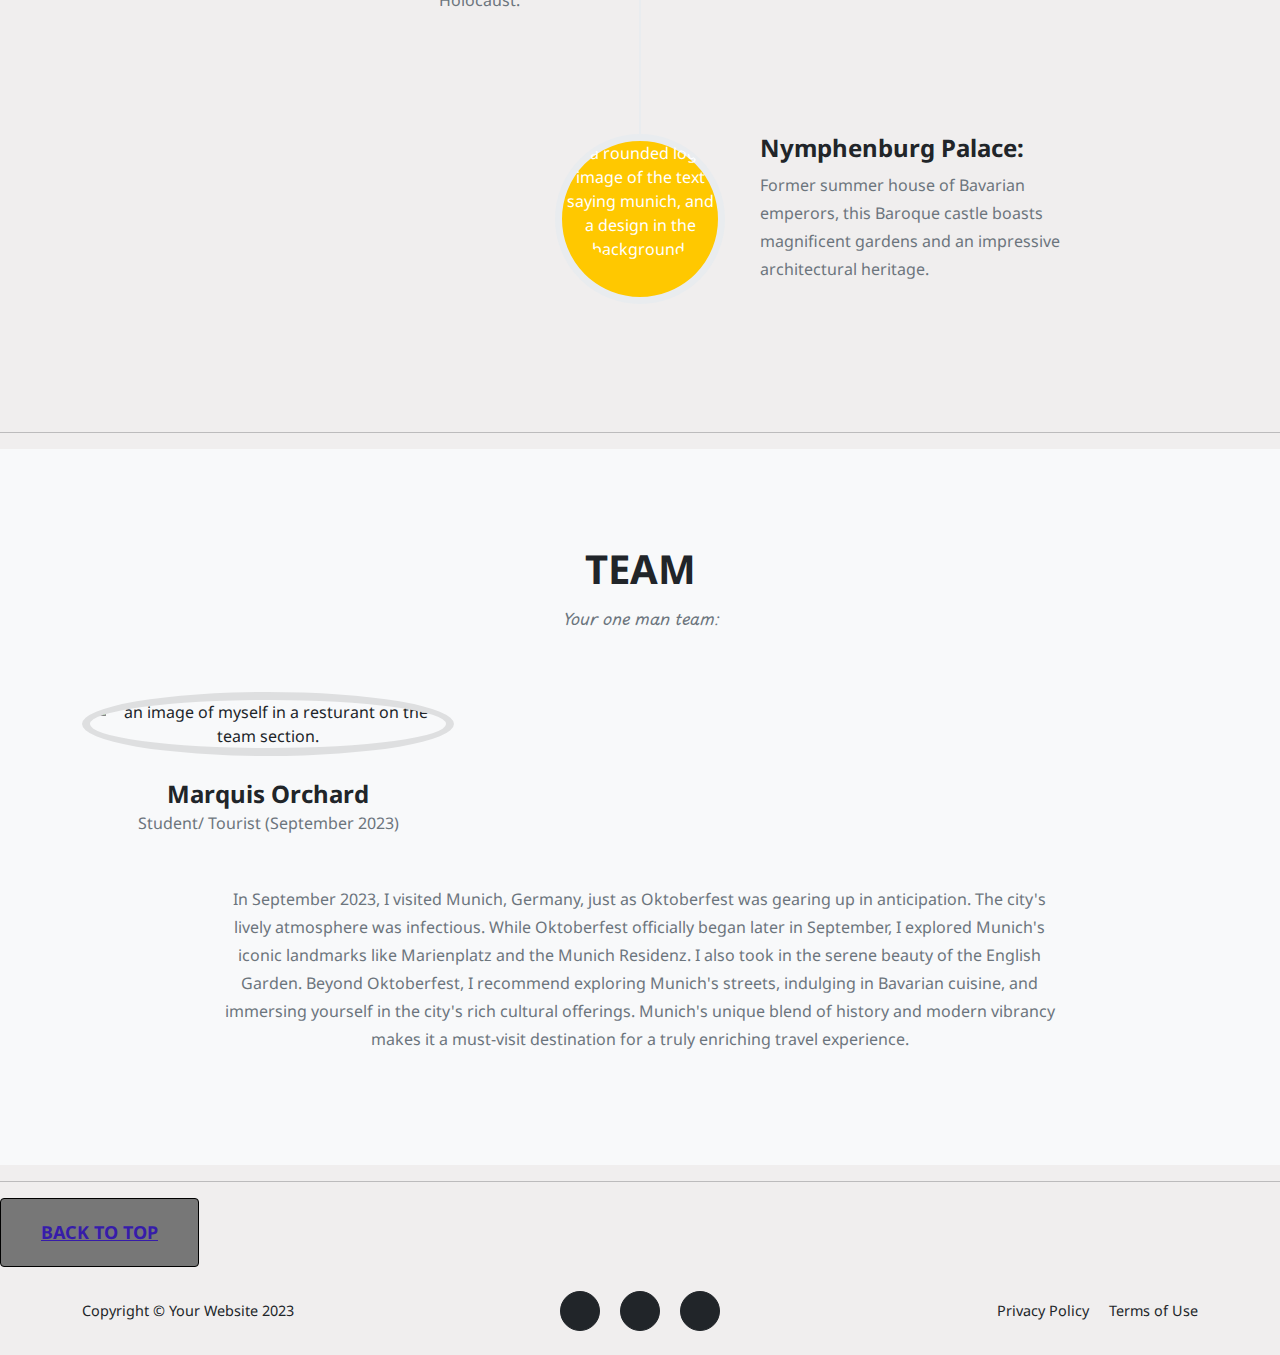
==== commit f469c54e: "changes to all the pages" ====
--- a/index.html
+++ b/index.html
@@ -1,555 +1,638 @@
 <!DOCTYPE html>
 <html lang="en">
-    <head>
-        <meta charset="utf-8" />
-        <meta name="viewport" content="width=device-width, initial-scale=1, shrink-to-fit=no" />
-        <meta name="description" content="" />
-        <meta name="author" content="" />
-        <title>narrative-website</title>
-        <!-- Favicon-->
-        <link rel="icon" type="image/x-icon" href="assets/favicon.ico" />
-        <!-- Font Awesome icons (free version)-->
-        <script src="https://use.fontawesome.com/releases/v6.1.0/js/all.js" crossorigin="anonymous"></script>
-        <!-- Google fonts-->
-        <link href="https://fonts.googleapis.com/css?family=Montserrat:400,700" rel="stylesheet" type="text/css" />
-        <link href="https://fonts.googleapis.com/css?family=Roboto+Slab:400,100,300,700" rel="stylesheet" type="text/css" />
-        <link href="https://fonts.googleapis.com/css2?family=Noto+Sans&display=swap" rel="stylesheet">
-        <link href="https://fonts.googleapis.com/css2?family=Noto+Sans:wght@500&display=swap" rel="stylesheet">
-        <link href="https://fonts.googleapis.com/css2?family=Noto+Sans:wght@500&family=Playpen+Sans:wght@500&display=swap" rel="stylesheet">
-        <!-- Core theme CSS (includes Bootstrap)-->
-        <link href="css/styles.css" rel="stylesheet" />
-    </head>
-    <body id="page-top">
-        <!-- Navigation-->
-        <nav class="navbar navbar-expand-lg navbar-dark fixed-top" id="mainNav">
-            <div class="container">
-                <button class="navbar-toggler" type="button" data-bs-toggle="collapse" 
-                data-bs-target="#navbarResponsive" aria-controls="navbarResponsive"
-                aria-expanded="false" aria-label="Toggle navigation">
-                    Menu
-                    <i class="fas fa-bars ms-1"></i>
-                </button>
-                <div class="collapse navbar-collapse" id="navbarResponsive">
-                    <ul class="navbar-nav text-uppercase ms-auto py-4 py-lg-0">
-                        <li class="nav-item"><a class="nav-link active" href="index.html">Home</a></li>
-                        <li class="nav-item"><a class="nav-link" href="history.html">History</a></li>
-                        <li class="nav-item"><a class="nav-link" href="event.html">Event</a></li>
-                        <li class="nav-item"><a class="nav-link" href="architecture.html">Architecture</a></li>
-                        <li class="nav-item"><a class="nav-link" href="nature.html">Nature</a></li>
-                    </ul>
-                </div>
-            </div>
-        </nav>
-        <header>
-
-            <!-- This div is  intentionally blank. It creates the transparent black overlay over the video which you can modify in the CSS -->
-            <div class="overlay"></div>
-          
-            <!-- The HTML5 video element that will create the background video on the header -->
-            <video playsinline="playsinline" autoplay="autoplay" muted="muted" loop="loop">
-              <source src="assets/index-background-image-header.mp4" type="video/mp4">
-            </video>
-          
-            <!-- The header content -->
-            <div class="container h-100">
-              <div class="d-flex h-100 text-center align-items-center">
+
+<head>
+    <meta charset="utf-8" />
+    <meta name="viewport" content="width=device-width, initial-scale=1, shrink-to-fit=no" />
+    <meta name="description" content="" />
+    <meta name="author" content="" />
+    <title>narrative-website</title>
+    <!-- Favicon-->
+    <link rel="icon" type="image/x-icon" href="assets/favicon.ico" />
+    <!-- Font Awesome icons (free version)-->
+    <script src="https://use.fontawesome.com/releases/v6.1.0/js/all.js" crossorigin="anonymous"></script>
+    <!-- Google fonts-->
+    <link href="https://fonts.googleapis.com/css?family=Montserrat:400,700" rel="stylesheet" type="text/css" />
+    <link href="https://fonts.googleapis.com/css?family=Roboto+Slab:400,100,300,700" rel="stylesheet" type="text/css" />
+    <link href="https://fonts.googleapis.com/css2?family=Noto+Sans&display=swap" rel="stylesheet">
+    <link href="https://fonts.googleapis.com/css2?family=Noto+Sans:wght@500&display=swap" rel="stylesheet">
+    <link href="https://fonts.googleapis.com/css2?family=Noto+Sans:wght@500&family=Playpen+Sans:wght@500&display=swap"
+        rel="stylesheet">
+    <!-- Core theme CSS (includes Bootstrap)-->
+    <link href="css/styles.css" rel="stylesheet" />
+</head>
+
+<body id="page-top">
+    <!-- Navigation-->
+    <nav class="navbar navbar-expand-lg navbar-dark fixed-top" id="mainNav">
+        <div class="container">
+            <button class="navbar-toggler" type="button" data-bs-toggle="collapse" data-bs-target="#navbarResponsive"
+                aria-controls="navbarResponsive" aria-expanded="false" aria-label="Toggle navigation">
+                Menu
+                <i class="fas fa-bars ms-1"></i>
+            </button>
+            <div class="collapse navbar-collapse" id="navbarResponsive">
+                <ul class="navbar-nav text-uppercase ms-auto py-4 py-lg-0">
+                    <li class="nav-item"><a class="nav-link active" href="index.html">Home</a></li>
+                    <li class="nav-item"><a class="nav-link" href="history.html">History</a></li>
+                    <li class="nav-item"><a class="nav-link" href="event.html">Event</a></li>
+                    <li class="nav-item"><a class="nav-link" href="architecture.html">Architecture</a></li>
+                    <li class="nav-item"><a class="nav-link" href="nature.html">Nature</a></li>
+                </ul>
+            </div>
+        </div>
+    </nav>
+    <header>
+
+        <!-- This div is  intentionally blank. It creates the transparent black overlay over the video which you can modify in the CSS -->
+        <div class="overlay"></div>
+
+        <!-- The HTML5 video element that will create the background video on the header -->
+        <video playsinline="playsinline" autoplay="autoplay" muted="muted" loop="loop">
+            <source src="assets/index-background-image-header.mp4" type="video/mp4">
+        </video>
+
+        <!-- The header content -->
+        <div class="container h-100">
+            <div class="d-flex h-100 text-center align-items-center">
                 <div class="w-100 text-white">
-                  <h1>WELCOME</h1>
-                  <p class="lead mb-0">TO MUNICH</p>
-                </div>
-              </div>
-            </div>
-          </header>
-        <!-- Services-->
-        <section class="page-section" id="services">
-            <div class="container">
-                <div class="text-center">
-                    <h2 class="section-heading text-uppercase">Welcome to Munich City.</h2>               
-                    <h3 class="section-subheading text-muted">Munich provides a diverse range of green landscapes, culture, and history.
-                         Experience the world-famous Oktoberfest, see the Munich Residenz and Frauenkirche, and take in Marienplatz's vibrant atmosphere. 
-                         From mediaeval to modern, the city's varied architecture captures the spirit of its changing history. 
-                         Experience large, peaceful parks that offer peaceful respites, such the English Garden and Nymphenburg Palace Gardens.
-                          Munich is a place that appeals to history buffs, culture seekers, and environment lovers equally with its lively cultural events, 
-                          authentic Bavarian food, and friendly attitude.</h3>
-                </div>
+                    <h1>WELCOME</h1>
+                    <p class="lead mb-0">TO MUNICH</p>
+                </div>
+            </div>
+        </div>
+    </header>
+    <!-- Services-->
+    <section class="page-section" id="services">
+        <div class="container">
+            <div class="text-center">
+                <h2 class="section-heading text-uppercase">Welcome to Munich City.</h2>
+                <h3 class="section-subheading text-muted">Munich provides a diverse range of green landscapes, culture,
+                    and history.
+                    Experience the world-famous Oktoberfest, see the Munich Residenz and Frauenkirche, and take in
+                    Marienplatz's vibrant atmosphere.
+                    From mediaeval to modern, the city's varied architecture captures the spirit of its changing
+                    history.
+                    Experience large, peaceful parks that offer peaceful respites, such the English Garden and
+                    Nymphenburg Palace Gardens.
+                    Munich is a place that appeals to history buffs, culture seekers, and environment lovers equally
+                    with its lively cultural events,
+                    authentic Bavarian food, and friendly attitude.</h3>
+            </div>
+            <hr>
+            <div class="row text-center">
+                <div class="col-md-4 mb-2">
+                    <a class="btn btn-primary btn-xl text-uppercase" href="#portfolio">Expectations</a>
+                </div>
+                <div class="col-md-4 mb-2">
+                    <a class="btn btn-primary btn-xl text-uppercase" href="#about">Interests</a>
+                </div>
+                <div class="col-md-4 mb-2">
+                    <a class="btn btn-primary btn-xl text-uppercase" href="#team">Team</a>
+                </div>
+            </div>
+        </div>
+        <hr>
+    </section>
+    <!-- Portfolio Grid-->
+    <section class="page-section bg-light" id="portfolio">
+        <div class="container">
+            <div class="text-center">
+                <h2 class="section-heading text-uppercase">What to expect</h2>
+                <h3 class="section-subheading text-muted">Here are few things in store for whats to come.
+                    We hope you have a wonderful time in Munich and explore all that Munich has to offer during your
+                    stay.</h3>
+            </div>
+            <!-- Page Content One Column Snippet -->
+            <div class="container mt-5">
+
+                <!-- Page Heading -->
+                <h1 class="my-4">History
+                    <small>Brief:</small>
+                </h1>
+
+                <!-- Project One -->
+                <div class="row">
+                    <div class="col-md-7">
+                        <img class="img-fluid rounded mb-3 mb-md-0"
+                            src="../narrative-website-marquis/assets/img/home-img/expectations-history.jpg"
+                            alt="an image of the city center of munich with bulding thats look gothic as well as others that look like a castle">
+                    </div>
+                    <div class="col-md-5">
+                        <h3>Historical Buildings and the history behind it.</h3>
+                        <p>One of Munich's historic buildings is the Munich Residenz, a former royal palace.
+                            Another is the Frauenkirche, a Gothic cathedral.
+                            Baroque splendor abounds at Nymphenburg Palace, built in 1664, while the New Town Hall on
+                            Marienplatz is famous for its glockenspiel.
+                            This bustling market dates back to 1807 and reflects Bavarian culture.
+                            The historical and architectural heritage of Munich is embodied by these landmarks together.
+                        </p>
+                    </div>
+                </div>
+                <!-- /.row -->
+
                 <hr>
-                <div class="row text-center">
-                    <div class="col-md-4 mb-2">
-                        <a class="btn btn-primary btn-xl text-uppercase" href="#portfolio">Expectations</a>              
-                    </div>
-                    <div class="col-md-4 mb-2">
-                         <a class="btn btn-primary btn-xl text-uppercase" href="#about">Interests</a> 
-                    </div>
-                    <div class="col-md-4 mb-2">                     
-                        <a class="btn btn-primary btn-xl text-uppercase" href="#team">Team</a> 
-                    </div>
-                </div>
-            </div>
-            <hr>
-        </section>
-        <!-- Portfolio Grid-->
-        <section class="page-section bg-light" id="portfolio">
-            <div class="container">
-                <div class="text-center">
-                    <h2 class="section-heading text-uppercase">What to expect</h2>
-                    <h3 class="section-subheading text-muted">Here are few things in store for whats to come.
-                        We hope you have a wonderful time in Munich and explore all that Munich has to offer during your stay.</h3>
-                </div>
-            <!-- Page Content One Column Snippet -->
-    <div class="container mt-5">
-
-        <!-- Page Heading -->
-        <h1 class="my-4">History
-          <small>Brief:</small>
-        </h1>
-  
-        <!-- Project One -->
+                <!-- Project Two -->
+                <div class="row">
+                    <div class="col-md-12">
+                        <h3>Town Square in Munich, Germany.</h3>
+                        <p>Munich's Marienplatz dates to 1158 when it served as a marketplace. As the city evolved, it
+                            became its focal point.
+                            The Virgin Mary was honored with the name Marienplatz in 1807.
+                            It is a lively center for civic and cultural activities in Munich,
+                            thanks to the New Town Hall, constructed in the late 19th century, and its iconic
+                            Glockenspiel.</p>
+                    </div>
+                </div>
+                <!-- /.row -->
+
+                <hr>
+
+                <!-- Page Heading -->
+                <h1 class="my-4">Event
+                    <small>Brief:</small>
+                </h1>
+
+                <!-- Project Three -->
+                <div class="row">
+                    <div class="col-md-7">
+                        <img class="img-fluid rounded mb-3 mb-md-0"
+                            src="../narrative-website-marquis/assets/img/home-img/event-image-brief.jpg"
+                            alt="an image from a high view point of a lot of people at the oktoberfest having fun">
+                    </div>
+                    <div class="col-md-5">
+                        <h3>Oktoberfest and a brief history.</h3>
+                        <p>Munich, Germany hosts the yearly Oktoberfest, a beer festival that begins in late September.
+                            It all started with Crown Prince Ludwig's 1810 royal wedding festivities. Held on
+                            Theresienwiese, or Theresa's Meadow,
+                            the festival developed into the celebrations that take place today,
+                            drawing millions of people from all over the world and including beer tents, music, and
+                            parades.</p>
+                    </div>
+                </div>
+                <!-- /.row -->
+
+                <hr>
+
+                <!-- Project Four -->
+                <div class="row">
+                    <div class="col-md-12">
+                        <h3>Oktoberfest held in Theresienwiese, Munich, Germany.</h3>
+                        <p>Oktoberfest is known for its loud parades, beer tents, traditional music, and energetic
+                            atmosphere.
+                            A wide range of activities are available to visitors, such as eating delicious Bavarian
+                            food,
+                            going on thrilling rides, and experiencing the festival's rich cultural customs.</p>
+                    </div>
+                </div>
+                <!-- /.row -->
+
+                <hr>
+
+                <!-- Page Heading -->
+                <h1 class="my-4">Architecture
+                    <small>Brief:</small>
+                </h1>
+
+                <!-- Project Five -->
+                <div class="row">
+
+                    <div class="col-md-5">
+                        <h3>Architecture in Munich and a brief history.</h3>
+                        <p>Munich's architectural design is a synthesis of Baroque, modern, and mediaeval elements.
+                            A notable feature is the Munich Residenz, which was originally a mediaeval castle and is now
+                            a magnificent palace.
+                            A few examples of the city's varied architectural fabric include the Gothic Frauenkirche and
+                            the magnificent Baroque Nymphenburg Palace.
+                            The New Town Hall and other buildings that combine Renaissance and Neo-Gothic styles may be
+                            seen at Marienplatz, the city's central square.
+                            Munich's architectural design narrates the city's historical development and cultural
+                            influences.</p>
+                    </div>
+                    <div class="col-md-7">
+                        <img class="img-fluid rounded mb-3 mb-md-0"
+                            src="../narrative-website-marquis/assets/img/home-img/architecture-brief.jpg"
+                            alt="an image of a gothic looking building with a clock tower in the middle of the town">
+                    </div>
+                </div>
+                <!-- /.row -->
+
+                <hr>
+
+                <!-- Page Heading -->
+                <h1 class="my-4">Nature
+                    <small>Brief:</small>
+                </h1>
+
+                <!-- Project Six -->
+                <div class="row">
+
+                    <div class="col-md-5">
+                        <h3>The Nature of Munich and a short brief.</h3>
+                        <p>Munich has many parks and a verdant scenery.
+                            One of the biggest urban parks in the world, the English Garden was established in 1789 and
+                            has tranquil lakes and winding walks.
+                            Constructed specifically for the Summer Olympics in 1972, Olympiapark is a blend of iconic
+                            architecture and recreational areas.
+                            The ancient building is complemented with the 17th-century Nymphenburg building Gardens.
+                            Munich's parks offer beautiful havens for locals and tourists alike, fusing outdoor
+                            recreation, beauty, and history.</p>
+                    </div>
+                    <div class="col-md-7">
+                        <img class="img-fluid rounded mb-3 mb-md-0"
+                            src="../narrative-website-marquis/assets/img/home-img/nature-brief.jpg"
+                            alt="an image of a pillar on a hill in the park on munich">
+                    </div>
+                </div>
+                <!-- /.row -->
+
+                <hr>
+
+            </div>
+            <!-- /.container -->
+    </section>
+    <!-- About-->
+    <section class="page-section" id="about">
+        <div class="container">
+            <div class="text-center">
+                <h2 class="section-heading text-uppercase">Points of interest in Munich.</h2>
+                <h3 class="section-subheading text-muted">Take a look at the points of interest while you stay in
+                    Munich:</h3>
+            </div>
+            <ul class="timeline">
+                <li>
+                    <div class="timeline-image"><img class="rounded-circle img-fluid"
+                            src="../narrative-website-marquis/assets/img/home-img/munich-vector-img1.jpg"
+                            alt="a rounded image of text satying munich as well as a design of a city in the background" />
+                    </div>
+                    <div class="timeline-panel">
+                        <div class="timeline-heading">
+                            <h4>Munich Residenz:</h4>
+                        </div>
+                        <div class="timeline-body">
+                            <p class="text-muted">A palace complex with rich chambers, courtyards,
+                                and museums displaying centuries of royal history that was once the residence of
+                                Bavarian kings.</p>
+                        </div>
+                    </div>
+                </li>
+                <li class="timeline-inverted">
+                    <div class="timeline-image"><img class="rounded-circle img-fluid"
+                            src="../narrative-website-marquis/assets/img/home-img/munich-vector-img2.jpg"
+                            alt="a rounded image like a logo of a priest representing the church" /></div>
+                    <div class="timeline-panel">
+                        <div class="timeline-heading">
+                            <h4>Pinakothek Museums:</h4>
+                        </div>
+                        <div class="timeline-body">
+                            <p class="text-muted">Munich is home to three prominent art museums:
+                                the Neue Pinakothek, the Alte Pinakothek, and the Pinakothek der Moderne.
+                                Together, these institutions house a vast collection of European art,
+                                which spans the Middle Ages to the present day.</p>
+                        </div>
+                    </div>
+                </li>
+                <li>
+                    <div class="timeline-image"><img class="rounded-circle img-fluid"
+                            src="../narrative-website-marquis/assets/img/home-img/munich-vector-img3.jpg"
+                            alt="a rounded image like a logo of a plane flying across a field" /></div>
+                    <div class="timeline-panel">
+                        <div class="timeline-heading">
+                            <h4>Dachau Concentration Camp Memorial Site:</h4>
+                        </div>
+                        <div class="timeline-body">
+                            <p class="text-muted">The first Nazi concentration camp was Dachau,
+                                which was situated not far from Munich.
+                                The memorial site offers a sobering and instructive look at the crimes committed by the
+                                Nazis during the Holocaust.</p>
+                        </div>
+                    </div>
+                </li>
+                <li class="timeline-inverted">
+                    <div class="timeline-image"><img class="rounded-circle img-fluid"
+                            src="../narrative-website-marquis/assets/img/home-img/munich-vector-img4.jpg"
+                            alt="a rounded logo image of the text saying munich, and a design in the background." />
+                    </div>
+                    <div class="timeline-panel">
+                        <div class="timeline-heading">
+                            <h4 class="subheading">Nymphenburg Palace: </h4>
+                        </div>
+                        <div class="timeline-body">
+                            <p class="text-muted">Former summer house of Bavarian emperors,
+                                this Baroque castle boasts magnificent gardens and an impressive architectural heritage.
+                            </p>
+                        </div>
+                    </div>
+                </li>
+            </ul>
+        </div>
+    </section>
+    <hr>
+    <!-- Team-->
+    <section class="page-section bg-light" id="team">
+        <div class="container">
+            <div class="text-center">
+                <h2 class="section-heading text-uppercase">Team</h2>
+                <h3 class="section-subheading text-muted">Your one man team:</h3>
+            </div>
+            <div class="col-lg-4">
+                <div class="team-member">
+                    <img class="mx-auto rounded-circle"
+                        src="../narrative-website-marquis/assets/img/home-img/team-image.jpg"
+                        alt="an image of myself in a resturant on the team section." />
+                    <h4>Marquis Orchard</h4>
+                    <p class="text-muted">Student/ Tourist (September 2023)</p>
+                </div>
+            </div>
+        </div>
         <div class="row">
-          <div class="col-md-7">
-              <img class="img-fluid rounded mb-3 mb-md-0" 
-              src="../narrative-website-marquis/assets/img/home-img/expectations-history.jpg"
-               alt="Image-of-historical-building">
-          </div>
-          <div class="col-md-5">
-            <h3>Historical Buildings and the history behind it.</h3>
-            <p>One of Munich's historic buildings is the Munich Residenz, a former royal palace. 
-                Another is the Frauenkirche, a Gothic cathedral. 
-                Baroque splendor abounds at Nymphenburg Palace, built in 1664, while the New Town Hall on Marienplatz is famous for its glockenspiel.
-                 This bustling market dates back to 1807 and reflects Bavarian culture.
-                 The historical and architectural heritage of Munich is embodied by these landmarks together.</p>
-          </div>
-        </div>
-        <!-- /.row -->
-  
-        <hr>
-         <!-- Project Two -->
-        <div class="row">
-          <div class="col-md-12">
-            <h3>Town Square in Munich, Germany.</h3>
-            <p>Munich's Marienplatz dates to 1158 when it served as a marketplace. As the city evolved, it became its focal point.
-                 The Virgin Mary was honored with the name Marienplatz in 1807.
-                 It is a lively center for civic and cultural activities in Munich, 
-                 thanks to the New Town Hall, constructed in the late 19th century, and its iconic Glockenspiel.</p>
-          </div>
-        </div>
-        <!-- /.row -->
-  
-        <hr>
-
-        <!-- Page Heading -->
-        <h1 class="my-4">Event
-            <small>Brief:</small>
-          </h1>
-  
-        <!-- Project Three -->
-        <div class="row">
-          <div class="col-md-7">
-              <img class="img-fluid rounded mb-3 mb-md-0" src="../narrative-website-marquis/assets/img/home-img/event-image-brief.jpg"
-               alt="Oktoberfest-image-munich">
-          </div>
-          <div class="col-md-5">
-            <h3>Oktoberfest and a brief history.</h3>
-            <p>Munich, Germany hosts the yearly Oktoberfest, a beer festival that begins in late September. 
-                It all started with Crown Prince Ludwig's 1810 royal wedding festivities. Held on Theresienwiese, or Theresa's Meadow, 
-                the festival developed into the celebrations that take place today,
-                 drawing millions of people from all over the world and including beer tents, music, and parades.</p>
-          </div>
-        </div>
-        <!-- /.row -->
-  
-        <hr>
-  
-        <!-- Project Four -->
-        <div class="row">
-          <div class="col-md-12">
-            <h3>Oktoberfest held in Theresienwiese, Munich, Germany.</h3>
-            <p>Oktoberfest is known for its loud parades, beer tents, traditional music, and energetic atmosphere.
-                 A wide range of activities are available to visitors, such as eating delicious Bavarian food, 
-                 going on thrilling rides, and experiencing the festival's rich cultural customs.</p>
-          </div>
-        </div>
-        <!-- /.row -->
-  
-        <hr>
-
-        <!-- Page Heading -->
-        <h1 class="my-4">Architecture
-            <small>Brief:</small>
-          </h1>
-  
-        <!-- Project Five -->
-        <div class="row">
-  
-          <div class="col-md-5">
-            <h3>Architecture in Munich and a brief history.</h3>
-            <p>Munich's architectural design is a synthesis of Baroque, modern, and mediaeval elements. 
-                A notable feature is the Munich Residenz, which was originally a mediaeval castle and is now a magnificent palace.
-                 A few examples of the city's varied architectural fabric include the Gothic Frauenkirche and the magnificent Baroque Nymphenburg Palace.
-                  The New Town Hall and other buildings that combine Renaissance and Neo-Gothic styles may be seen at Marienplatz, the city's central square.
-                 Munich's architectural design narrates the city's historical development and cultural influences.</p>
-          </div>
-          <div class="col-md-7">
-              <img class="img-fluid rounded mb-3 mb-md-0" src="../narrative-website-marquis/assets/img/home-img/architecture-brief.jpg" 
-              alt="architecture-image-munich">
-          </div>
-        </div>
-        <!-- /.row -->
-  
+            <div class="col-lg-8 mx-auto text-center">
+                <p class="large text-muted">In September 2023, I visited Munich, Germany, just as Oktoberfest was
+                    gearing up in anticipation.
+                    The city's lively atmosphere was infectious. While Oktoberfest officially began later in September,
+                    I explored Munich's iconic landmarks like Marienplatz and the Munich Residenz.
+                    I also took in the serene beauty of the English Garden.
+                    Beyond Oktoberfest, I recommend exploring Munich's streets, indulging in Bavarian cuisine,
+                    and immersing yourself in the city's rich cultural offerings.
+                    Munich's unique blend of history and modern vibrancy makes it a must-visit destination for a truly
+                    enriching travel experience.</p>
+            </div>
+        </div>
+        </div>
+    </section>
+
     <hr>
-
-    <!-- Page Heading -->
-    <h1 class="my-4">Nature
-        <small>Brief:</small>
-      </h1>
-
-      <!-- Project Six -->
-      <div class="row">
-  
-        <div class="col-md-5">
-          <h3>The Nature of Munich and a short brief.</h3>
-          <p>Munich has many parks and a verdant scenery. 
-            One of the biggest urban parks in the world, the English Garden was established in 1789 and has tranquil lakes and winding walks.
-             Constructed specifically for the Summer Olympics in 1972, Olympiapark is a blend of iconic architecture and recreational areas. 
-             The ancient building is complemented with the 17th-century Nymphenburg building Gardens.
-             Munich's parks offer beautiful havens for locals and tourists alike, fusing outdoor recreation, beauty, and history.</p>
-        </div>
-        <div class="col-md-7">
-            <img class="img-fluid rounded mb-3 mb-md-0" src="../narrative-website-marquis/assets/img/home-img/nature-brief.jpg" 
-            alt="nature-image-munich">
-        </div>
-      </div>
-      <!-- /.row -->
-
-  <hr>
-  
-      </div>
-      <!-- /.container -->
-        </section>
-        <!-- About-->
-        <section class="page-section" id="about">
-            <div class="container">
-                <div class="text-center">
-                    <h2 class="section-heading text-uppercase">Points of interest in Munich.</h2>
-                    <h3 class="section-subheading text-muted">Take a look at the points of interest while you stay in Munich:</h3>
-                </div>
-                <ul class="timeline">
-                    <li>
-                        <div class="timeline-image"><img class="rounded-circle img-fluid" src="../narrative-website-marquis/assets/img/home-img/munich-vector-img1.jpg"
-                             alt="munich-vector-img1" /></div>
-                        <div class="timeline-panel">
-                            <div class="timeline-heading">
-                                <h4>Munich Residenz:</h4>
+    <button class="btn btn-primary btn-xl text-uppercase" data-bs-dismiss="modal" type="button">
+        <div class="row align-items-center">
+            <a href="#">BACK TO TOP</a>
+        </div>
+    </button>
+
+    <!-- Footer-->
+    <footer class="footer py-4">
+        <div class="container">
+            <div class="row align-items-center">
+                <div class="col-lg-4 text-lg-start">Copyright &copy; Your Website 2023</div>
+                <div class="col-lg-4 my-3 my-lg-0">
+                    <a class="btn btn-dark btn-social mx-2" href="#!" aria-label="Twitter"><i
+                            class="fab fa-twitter"></i></a>
+                    <a class="btn btn-dark btn-social mx-2" href="#!" aria-label="Facebook"><i
+                            class="fab fa-facebook-f"></i></a>
+                    <a class="btn btn-dark btn-social mx-2" href="#!" aria-label="LinkedIn"><i
+                            class="fab fa-linkedin-in"></i></a>
+                </div>
+                <div class="col-lg-4 text-lg-end">
+                    <a class="link-dark text-decoration-none me-3" href="#!">Privacy Policy</a>
+                    <a class="link-dark text-decoration-none" href="#!">Terms of Use</a>
+                </div>
+            </div>
+        </div>
+    </footer>
+    <!-- Portfolio Modals-->
+    <!-- Portfolio item 1 modal popup-->
+    <div class="portfolio-modal modal fade" id="portfolioModal1" tabindex="-1" role="dialog" aria-hidden="true">
+        <div class="modal-dialog">
+            <div class="modal-content">
+                <div class="close-modal" data-bs-dismiss="modal"><img src="assets/img/close-icon.svg"
+                        alt="Close modal" /></div>
+                <div class="container">
+                    <div class="row justify-content-center">
+                        <div class="col-lg-8">
+                            <div class="modal-body">
+                                <!-- Project details-->
+                                <h2 class="text-uppercase">Project Name</h2>
+                                <p class="item-intro text-muted">Lorem ipsum dolor sit amet consectetur.</p>
+                                <img class="img-fluid d-block mx-auto" src="assets/img/portfolio/1.jpg" alt="..." />
+                                <p>Use this area to describe your project. Lorem ipsum dolor sit amet, consectetur
+                                    adipisicing elit. Est blanditiis dolorem culpa incidunt minus dignissimos deserunt
+                                    repellat aperiam quasi sunt officia expedita beatae cupiditate, maiores repudiandae,
+                                    nostrum, reiciendis facere nemo!</p>
+                                <ul class="list-inline">
+                                    <li>
+                                        <strong>Client:</strong>
+                                        Threads
+                                    </li>
+                                    <li>
+                                        <strong>Category:</strong>
+                                        Illustration
+                                    </li>
+                                </ul>
+                                <button class="btn btn-primary btn-xl text-uppercase" data-bs-dismiss="modal"
+                                    type="button">
+                                    <i class="fas fa-xmark me-1"></i>
+                                    Close Project
+                                </button>
                             </div>
-                            <div class="timeline-body"><p class="text-muted">A palace complex with rich chambers, courtyards, 
-                                and museums displaying centuries of royal history that was once the residence of Bavarian kings.</p></div>
-                        </div>
-                    </li>
-                    <li class="timeline-inverted">
-                        <div class="timeline-image"><img class="rounded-circle img-fluid" src="../narrative-website-marquis/assets/img/home-img/munich-vector-img2.jpg" 
-                            alt="munich-vector-img2" /></div>
-                        <div class="timeline-panel">
-                            <div class="timeline-heading">
-                                <h4>Pinakothek Museums:</h4>
+                        </div>
+                    </div>
+                </div>
+            </div>
+        </div>
+    </div>
+    <!-- Portfolio item 2 modal popup-->
+    <div class="portfolio-modal modal fade" id="portfolioModal2" tabindex="-1" role="dialog" aria-hidden="true">
+        <div class="modal-dialog">
+            <div class="modal-content">
+                <div class="close-modal" data-bs-dismiss="modal"><img src="assets/img/close-icon.svg"
+                        alt="Close modal" /></div>
+                <div class="container">
+                    <div class="row justify-content-center">
+                        <div class="col-lg-8">
+                            <div class="modal-body">
+                                <!-- Project details-->
+                                <h2 class="text-uppercase">Project Name</h2>
+                                <p class="item-intro text-muted">Lorem ipsum dolor sit amet consectetur.</p>
+                                <img class="img-fluid d-block mx-auto" src="assets/img/portfolio/2.jpg" alt="..." />
+                                <p>Use this area to describe your project. Lorem ipsum dolor sit amet, consectetur
+                                    adipisicing elit. Est blanditiis dolorem culpa incidunt minus dignissimos deserunt
+                                    repellat aperiam quasi sunt officia expedita beatae cupiditate, maiores repudiandae,
+                                    nostrum, reiciendis facere nemo!</p>
+                                <ul class="list-inline">
+                                    <li>
+                                        <strong>Client:</strong>
+                                        Explore
+                                    </li>
+                                    <li>
+                                        <strong>Category:</strong>
+                                        Graphic Design
+                                    </li>
+                                </ul>
+                                <button class="btn btn-primary btn-xl text-uppercase" data-bs-dismiss="modal"
+                                    type="button">
+                                    <i class="fas fa-xmark me-1"></i>
+                                    Close Project
+                                </button>
                             </div>
-                            <div class="timeline-body"><p class="text-muted">Munich is home to three prominent art museums: 
-                                the Neue Pinakothek, the Alte Pinakothek, and the Pinakothek der Moderne.
-                                 Together, these institutions house a vast collection of European art, 
-                                 which spans the Middle Ages to the present day.</p></div>
-                        </div>
-                    </li>
-                    <li>
-                        <div class="timeline-image"><img class="rounded-circle img-fluid" src="../narrative-website-marquis/assets/img/home-img/munich-vector-img3.jpg" 
-                            alt="munich-vector-img3" /></div>
-                        <div class="timeline-panel">
-                            <div class="timeline-heading">
-                                <h4>Dachau Concentration Camp Memorial Site:</h4>
+                        </div>
+                    </div>
+                </div>
+            </div>
+        </div>
+    </div>
+    <!-- Portfolio item 3 modal popup-->
+    <div class="portfolio-modal modal fade" id="portfolioModal3" tabindex="-1" role="dialog" aria-hidden="true">
+        <div class="modal-dialog">
+            <div class="modal-content">
+                <div class="close-modal" data-bs-dismiss="modal"><img src="assets/img/close-icon.svg"
+                        alt="Close modal" /></div>
+                <div class="container">
+                    <div class="row justify-content-center">
+                        <div class="col-lg-8">
+                            <div class="modal-body">
+                                <!-- Project details-->
+                                <h2 class="text-uppercase">Project Name</h2>
+                                <p class="item-intro text-muted">Lorem ipsum dolor sit amet consectetur.</p>
+                                <img class="img-fluid d-block mx-auto" src="assets/img/portfolio/3.jpg" alt="..." />
+                                <p>Use this area to describe your project. Lorem ipsum dolor sit amet, consectetur
+                                    adipisicing elit. Est blanditiis dolorem culpa incidunt minus dignissimos deserunt
+                                    repellat aperiam quasi sunt officia expedita beatae cupiditate, maiores repudiandae,
+                                    nostrum, reiciendis facere nemo!</p>
+                                <ul class="list-inline">
+                                    <li>
+                                        <strong>Client:</strong>
+                                        Finish
+                                    </li>
+                                    <li>
+                                        <strong>Category:</strong>
+                                        Identity
+                                    </li>
+                                </ul>
+                                <button class="btn btn-primary btn-xl text-uppercase" data-bs-dismiss="modal"
+                                    type="button">
+                                    <i class="fas fa-xmark me-1"></i>
+                                    Close Project
+                                </button>
                             </div>
-                            <div class="timeline-body"><p class="text-muted">The first Nazi concentration camp was Dachau, 
-                                which was situated not far from Munich.
-                                 The memorial site offers a sobering and instructive look at the crimes committed by the Nazis during the Holocaust.</p></div>
-                        </div>
-                    </li>
-                    <li class="timeline-inverted">
-                        <div class="timeline-image"><img class="rounded-circle img-fluid" src="../narrative-website-marquis/assets/img/home-img/munich-vector-img4.jpg"
-                             alt="munich-vector-img4" /></div>
-                        <div class="timeline-panel">
-                            <div class="timeline-heading">
-                                <h4 class="subheading">Nymphenburg Palace: </h4>
+                        </div>
+                    </div>
+                </div>
+            </div>
+        </div>
+    </div>
+    <!-- Portfolio item 4 modal popup-->
+    <div class="portfolio-modal modal fade" id="portfolioModal4" tabindex="-1" role="dialog" aria-hidden="true">
+        <div class="modal-dialog">
+            <div class="modal-content">
+                <div class="close-modal" data-bs-dismiss="modal"><img src="assets/img/close-icon.svg"
+                        alt="Close modal" /></div>
+                <div class="container">
+                    <div class="row justify-content-center">
+                        <div class="col-lg-8">
+                            <div class="modal-body">
+                                <!-- Project details-->
+                                <h2 class="text-uppercase">Project Name</h2>
+                                <p class="item-intro text-muted">Lorem ipsum dolor sit amet consectetur.</p>
+                                <img class="img-fluid d-block mx-auto" src="assets/img/portfolio/4.jpg" alt="..." />
+                                <p>Use this area to describe your project. Lorem ipsum dolor sit amet, consectetur
+                                    adipisicing elit. Est blanditiis dolorem culpa incidunt minus dignissimos deserunt
+                                    repellat aperiam quasi sunt officia expedita beatae cupiditate, maiores repudiandae,
+                                    nostrum, reiciendis facere nemo!</p>
+                                <ul class="list-inline">
+                                    <li>
+                                        <strong>Client:</strong>
+                                        Lines
+                                    </li>
+                                    <li>
+                                        <strong>Category:</strong>
+                                        Branding
+                                    </li>
+                                </ul>
+                                <button class="btn btn-primary btn-xl text-uppercase" data-bs-dismiss="modal"
+                                    type="button">
+                                    <i class="fas fa-xmark me-1"></i>
+                                    Close Project
+                                </button>
                             </div>
-                            <div class="timeline-body"><p class="text-muted">Former summer house of Bavarian emperors, 
-                                this Baroque castle boasts magnificent gardens and an impressive architectural heritage.</p></div>
-                        </div>
-                    </li>
-                </ul>
-            </div>
-        </section>
-        <hr>
-        <!-- Team-->
-        <section class="page-section bg-light" id="team">
-            <div class="container">
-                <div class="text-center">
-                    <h2 class="section-heading text-uppercase">Team</h2>
-                    <h3 class="section-subheading text-muted">Your one man team:</h3>
-                    </div>
-                    <div class="col-lg-4">
-                        <div class="team-member">
-                            <img class="mx-auto rounded-circle" src="../narrative-website-marquis/assets/img/home-img/team-image.jpg" 
-                            alt="team-munich-img1" />
-                            <h4>Marquis Orchard</h4>
-                            <p class="text-muted">Student/ Tourist (September 2023)</p>
-                        </div>
-                    </div>
-                </div>
-                <div class="row">
-                    <div class="col-lg-8 mx-auto text-center"><p class="large text-muted">In September 2023, I visited Munich, Germany, just as Oktoberfest was gearing up in anticipation. 
-                        The city's lively atmosphere was infectious. While Oktoberfest officially began later in September,
-                         I explored Munich's iconic landmarks like Marienplatz and the Munich Residenz. 
-                        I also took in the serene beauty of the English Garden.
-                          Beyond Oktoberfest, I recommend exploring Munich's streets, indulging in Bavarian cuisine, 
-                        and immersing yourself in the city's rich cultural offerings. 
-                        Munich's unique blend of history and modern vibrancy makes it a must-visit destination for a truly enriching travel experience.</p></div>
-                </div>
-            </div>
-        </section>
-
-        <hr>
-        <div class="container">
-        <div class="row align-items-center">
-        <span class="meta">CLICK HERE
-            <a href="#">TO GO BACK TO THE TOP</a>      
-        </div>
-        
-        <!-- Footer-->
-        <footer class="footer py-4">
-            <div class="container">
-                <div class="row align-items-center">
-                    <div class="col-lg-4 text-lg-start">Copyright &copy; Your Website 2023</div>
-                    <div class="col-lg-4 my-3 my-lg-0">
-                        <a class="btn btn-dark btn-social mx-2" href="#!" aria-label="Twitter"><i class="fab fa-twitter"></i></a>
-                        <a class="btn btn-dark btn-social mx-2" href="#!" aria-label="Facebook"><i class="fab fa-facebook-f"></i></a>
-                        <a class="btn btn-dark btn-social mx-2" href="#!" aria-label="LinkedIn"><i class="fab fa-linkedin-in"></i></a>
-                    </div>
-                    <div class="col-lg-4 text-lg-end">
-                        <a class="link-dark text-decoration-none me-3" href="#!">Privacy Policy</a>
-                        <a class="link-dark text-decoration-none" href="#!">Terms of Use</a>
-                    </div>
-                </div>
-            </div>
-        </footer>
-        <!-- Portfolio Modals-->
-        <!-- Portfolio item 1 modal popup-->
-        <div class="portfolio-modal modal fade" id="portfolioModal1" tabindex="-1" role="dialog" aria-hidden="true">
-            <div class="modal-dialog">
-                <div class="modal-content">
-                    <div class="close-modal" data-bs-dismiss="modal"><img src="assets/img/close-icon.svg" alt="Close modal" /></div>
-                    <div class="container">
-                        <div class="row justify-content-center">
-                            <div class="col-lg-8">
-                                <div class="modal-body">
-                                    <!-- Project details-->
-                                    <h2 class="text-uppercase">Project Name</h2>
-                                    <p class="item-intro text-muted">Lorem ipsum dolor sit amet consectetur.</p>
-                                    <img class="img-fluid d-block mx-auto" src="assets/img/portfolio/1.jpg" alt="..." />
-                                    <p>Use this area to describe your project. Lorem ipsum dolor sit amet, consectetur adipisicing elit. Est blanditiis dolorem culpa incidunt minus dignissimos deserunt repellat aperiam quasi sunt officia expedita beatae cupiditate, maiores repudiandae, nostrum, reiciendis facere nemo!</p>
-                                    <ul class="list-inline">
-                                        <li>
-                                            <strong>Client:</strong>
-                                            Threads
-                                        </li>
-                                        <li>
-                                            <strong>Category:</strong>
-                                            Illustration
-                                        </li>
-                                    </ul>
-                                    <button class="btn btn-primary btn-xl text-uppercase" data-bs-dismiss="modal" type="button">
-                                        <i class="fas fa-xmark me-1"></i>
-                                        Close Project
-                                    </button>
-                                </div>
+                        </div>
+                    </div>
+                </div>
+            </div>
+        </div>
+    </div>
+    <!-- Portfolio item 5 modal popup-->
+    <div class="portfolio-modal modal fade" id="portfolioModal5" tabindex="-1" role="dialog" aria-hidden="true">
+        <div class="modal-dialog">
+            <div class="modal-content">
+                <div class="close-modal" data-bs-dismiss="modal"><img src="assets/img/close-icon.svg"
+                        alt="Close modal" /></div>
+                <div class="container">
+                    <div class="row justify-content-center">
+                        <div class="col-lg-8">
+                            <div class="modal-body">
+                                <!-- Project details-->
+                                <h2 class="text-uppercase">Project Name</h2>
+                                <p class="item-intro text-muted">Lorem ipsum dolor sit amet consectetur.</p>
+                                <img class="img-fluid d-block mx-auto" src="assets/img/portfolio/5.jpg" alt="..." />
+                                <p>Use this area to describe your project. Lorem ipsum dolor sit amet, consectetur
+                                    adipisicing elit. Est blanditiis dolorem culpa incidunt minus dignissimos deserunt
+                                    repellat aperiam quasi sunt officia expedita beatae cupiditate, maiores repudiandae,
+                                    nostrum, reiciendis facere nemo!</p>
+                                <ul class="list-inline">
+                                    <li>
+                                        <strong>Client:</strong>
+                                        Southwest
+                                    </li>
+                                    <li>
+                                        <strong>Category:</strong>
+                                        Website Design
+                                    </li>
+                                </ul>
+                                <button class="btn btn-primary btn-xl text-uppercase" data-bs-dismiss="modal"
+                                    type="button">
+                                    <i class="fas fa-xmark me-1"></i>
+                                    Close Project
+                                </button>
                             </div>
                         </div>
                     </div>
                 </div>
             </div>
         </div>
-        <!-- Portfolio item 2 modal popup-->
-        <div class="portfolio-modal modal fade" id="portfolioModal2" tabindex="-1" role="dialog" aria-hidden="true">
-            <div class="modal-dialog">
-                <div class="modal-content">
-                    <div class="close-modal" data-bs-dismiss="modal"><img src="assets/img/close-icon.svg" alt="Close modal" /></div>
-                    <div class="container">
-                        <div class="row justify-content-center">
-                            <div class="col-lg-8">
-                                <div class="modal-body">
-                                    <!-- Project details-->
-                                    <h2 class="text-uppercase">Project Name</h2>
-                                    <p class="item-intro text-muted">Lorem ipsum dolor sit amet consectetur.</p>
-                                    <img class="img-fluid d-block mx-auto" src="assets/img/portfolio/2.jpg" alt="..." />
-                                    <p>Use this area to describe your project. Lorem ipsum dolor sit amet, consectetur adipisicing elit. Est blanditiis dolorem culpa incidunt minus dignissimos deserunt repellat aperiam quasi sunt officia expedita beatae cupiditate, maiores repudiandae, nostrum, reiciendis facere nemo!</p>
-                                    <ul class="list-inline">
-                                        <li>
-                                            <strong>Client:</strong>
-                                            Explore
-                                        </li>
-                                        <li>
-                                            <strong>Category:</strong>
-                                            Graphic Design
-                                        </li>
-                                    </ul>
-                                    <button class="btn btn-primary btn-xl text-uppercase" data-bs-dismiss="modal" type="button">
-                                        <i class="fas fa-xmark me-1"></i>
-                                        Close Project
-                                    </button>
-                                </div>
+    </div>
+    <!-- Portfolio item 6 modal popup-->
+    <div class="portfolio-modal modal fade" id="portfolioModal6" tabindex="-1" role="dialog" aria-hidden="true">
+        <div class="modal-dialog">
+            <div class="modal-content">
+                <div class="close-modal" data-bs-dismiss="modal"><img src="assets/img/close-icon.svg"
+                        alt="Close modal" /></div>
+                <div class="container">
+                    <div class="row justify-content-center">
+                        <div class="col-lg-8">
+                            <div class="modal-body">
+                                <!-- Project details-->
+                                <h2 class="text-uppercase">Project Name</h2>
+                                <p class="item-intro text-muted">Lorem ipsum dolor sit amet consectetur.</p>
+                                <img class="img-fluid d-block mx-auto" src="assets/img/portfolio/6.jpg" alt="..." />
+                                <p>Use this area to describe your project. Lorem ipsum dolor sit amet, consectetur
+                                    adipisicing elit. Est blanditiis dolorem culpa incidunt minus dignissimos deserunt
+                                    repellat aperiam quasi sunt officia expedita beatae cupiditate, maiores repudiandae,
+                                    nostrum, reiciendis facere nemo!</p>
+                                <ul class="list-inline">
+                                    <li>
+                                        <strong>Client:</strong>
+                                        Window
+                                    </li>
+                                    <li>
+                                        <strong>Category:</strong>
+                                        Photography
+                                    </li>
+                                </ul>
+                                <button class="btn btn-primary btn-xl text-uppercase" data-bs-dismiss="modal"
+                                    type="button">
+                                    <i class="fas fa-xmark me-1"></i>
+                                    Close Project
+                                </button>
                             </div>
                         </div>
                     </div>
                 </div>
             </div>
         </div>
-        <!-- Portfolio item 3 modal popup-->
-        <div class="portfolio-modal modal fade" id="portfolioModal3" tabindex="-1" role="dialog" aria-hidden="true">
-            <div class="modal-dialog">
-                <div class="modal-content">
-                    <div class="close-modal" data-bs-dismiss="modal"><img src="assets/img/close-icon.svg" alt="Close modal" /></div>
-                    <div class="container">
-                        <div class="row justify-content-center">
-                            <div class="col-lg-8">
-                                <div class="modal-body">
-                                    <!-- Project details-->
-                                    <h2 class="text-uppercase">Project Name</h2>
-                                    <p class="item-intro text-muted">Lorem ipsum dolor sit amet consectetur.</p>
-                                    <img class="img-fluid d-block mx-auto" src="assets/img/portfolio/3.jpg" alt="..." />
-                                    <p>Use this area to describe your project. Lorem ipsum dolor sit amet, consectetur adipisicing elit. Est blanditiis dolorem culpa incidunt minus dignissimos deserunt repellat aperiam quasi sunt officia expedita beatae cupiditate, maiores repudiandae, nostrum, reiciendis facere nemo!</p>
-                                    <ul class="list-inline">
-                                        <li>
-                                            <strong>Client:</strong>
-                                            Finish
-                                        </li>
-                                        <li>
-                                            <strong>Category:</strong>
-                                            Identity
-                                        </li>
-                                    </ul>
-                                    <button class="btn btn-primary btn-xl text-uppercase" data-bs-dismiss="modal" type="button">
-                                        <i class="fas fa-xmark me-1"></i>
-                                        Close Project
-                                    </button>
-                                </div>
-                            </div>
-                        </div>
-                    </div>
-                </div>
-            </div>
-        </div>
-        <!-- Portfolio item 4 modal popup-->
-        <div class="portfolio-modal modal fade" id="portfolioModal4" tabindex="-1" role="dialog" aria-hidden="true">
-            <div class="modal-dialog">
-                <div class="modal-content">
-                    <div class="close-modal" data-bs-dismiss="modal"><img src="assets/img/close-icon.svg" alt="Close modal" /></div>
-                    <div class="container">
-                        <div class="row justify-content-center">
-                            <div class="col-lg-8">
-                                <div class="modal-body">
-                                    <!-- Project details-->
-                                    <h2 class="text-uppercase">Project Name</h2>
-                                    <p class="item-intro text-muted">Lorem ipsum dolor sit amet consectetur.</p>
-                                    <img class="img-fluid d-block mx-auto" src="assets/img/portfolio/4.jpg" alt="..." />
-                                    <p>Use this area to describe your project. Lorem ipsum dolor sit amet, consectetur adipisicing elit. Est blanditiis dolorem culpa incidunt minus dignissimos deserunt repellat aperiam quasi sunt officia expedita beatae cupiditate, maiores repudiandae, nostrum, reiciendis facere nemo!</p>
-                                    <ul class="list-inline">
-                                        <li>
-                                            <strong>Client:</strong>
-                                            Lines
-                                        </li>
-                                        <li>
-                                            <strong>Category:</strong>
-                                            Branding
-                                        </li>
-                                    </ul>
-                                    <button class="btn btn-primary btn-xl text-uppercase" data-bs-dismiss="modal" type="button">
-                                        <i class="fas fa-xmark me-1"></i>
-                                        Close Project
-                                    </button>
-                                </div>
-                            </div>
-                        </div>
-                    </div>
-                </div>
-            </div>
-        </div>
-        <!-- Portfolio item 5 modal popup-->
-        <div class="portfolio-modal modal fade" id="portfolioModal5" tabindex="-1" role="dialog" aria-hidden="true">
-            <div class="modal-dialog">
-                <div class="modal-content">
-                    <div class="close-modal" data-bs-dismiss="modal"><img src="assets/img/close-icon.svg" alt="Close modal" /></div>
-                    <div class="container">
-                        <div class="row justify-content-center">
-                            <div class="col-lg-8">
-                                <div class="modal-body">
-                                    <!-- Project details-->
-                                    <h2 class="text-uppercase">Project Name</h2>
-                                    <p class="item-intro text-muted">Lorem ipsum dolor sit amet consectetur.</p>
-                                    <img class="img-fluid d-block mx-auto" src="assets/img/portfolio/5.jpg" alt="..." />
-                                    <p>Use this area to describe your project. Lorem ipsum dolor sit amet, consectetur adipisicing elit. Est blanditiis dolorem culpa incidunt minus dignissimos deserunt repellat aperiam quasi sunt officia expedita beatae cupiditate, maiores repudiandae, nostrum, reiciendis facere nemo!</p>
-                                    <ul class="list-inline">
-                                        <li>
-                                            <strong>Client:</strong>
-                                            Southwest
-                                        </li>
-                                        <li>
-                                            <strong>Category:</strong>
-                                            Website Design
-                                        </li>
-                                    </ul>
-                                    <button class="btn btn-primary btn-xl text-uppercase" data-bs-dismiss="modal" type="button">
-                                        <i class="fas fa-xmark me-1"></i>
-                                        Close Project
-                                    </button>
-                                </div>
-                            </div>
-                        </div>
-                    </div>
-                </div>
-            </div>
-        </div>
-        <!-- Portfolio item 6 modal popup-->
-        <div class="portfolio-modal modal fade" id="portfolioModal6" tabindex="-1" role="dialog" aria-hidden="true">
-            <div class="modal-dialog">
-                <div class="modal-content">
-                    <div class="close-modal" data-bs-dismiss="modal"><img src="assets/img/close-icon.svg" alt="Close modal" /></div>
-                    <div class="container">
-                        <div class="row justify-content-center">
-                            <div class="col-lg-8">
-                                <div class="modal-body">
-                                    <!-- Project details-->
-                                    <h2 class="text-uppercase">Project Name</h2>
-                                    <p class="item-intro text-muted">Lorem ipsum dolor sit amet consectetur.</p>
-                                    <img class="img-fluid d-block mx-auto" src="assets/img/portfolio/6.jpg" alt="..." />
-                                    <p>Use this area to describe your project. Lorem ipsum dolor sit amet, consectetur adipisicing elit. Est blanditiis dolorem culpa incidunt minus dignissimos deserunt repellat aperiam quasi sunt officia expedita beatae cupiditate, maiores repudiandae, nostrum, reiciendis facere nemo!</p>
-                                    <ul class="list-inline">
-                                        <li>
-                                            <strong>Client:</strong>
-                                            Window
-                                        </li>
-                                        <li>
-                                            <strong>Category:</strong>
-                                            Photography
-                                        </li>
-                                    </ul>
-                                    <button class="btn btn-primary btn-xl text-uppercase" data-bs-dismiss="modal" type="button">
-                                        <i class="fas fa-xmark me-1"></i>
-                                        Close Project
-                                    </button>
-                                </div>
-                            </div>
-                        </div>
-                    </div>
-                </div>
-            </div>
-        </div>
-        <!-- Bootstrap core JS-->
-        <script src="https://cdn.jsdelivr.net/npm/bootstrap@5.1.3/dist/js/bootstrap.bundle.min.js"></script>
-        <!-- Core theme JS-->
-        <script src="js/scripts.js"></script>
-    </body>
-</html>
+    </div>
+    <!-- Bootstrap core JS-->
+    <script src="https://cdn.jsdelivr.net/npm/bootstrap@5.1.3/dist/js/bootstrap.bundle.min.js"></script>
+    <!-- Core theme JS-->
+    <script src="js/scripts.js"></script>
+</body>
+
+</html>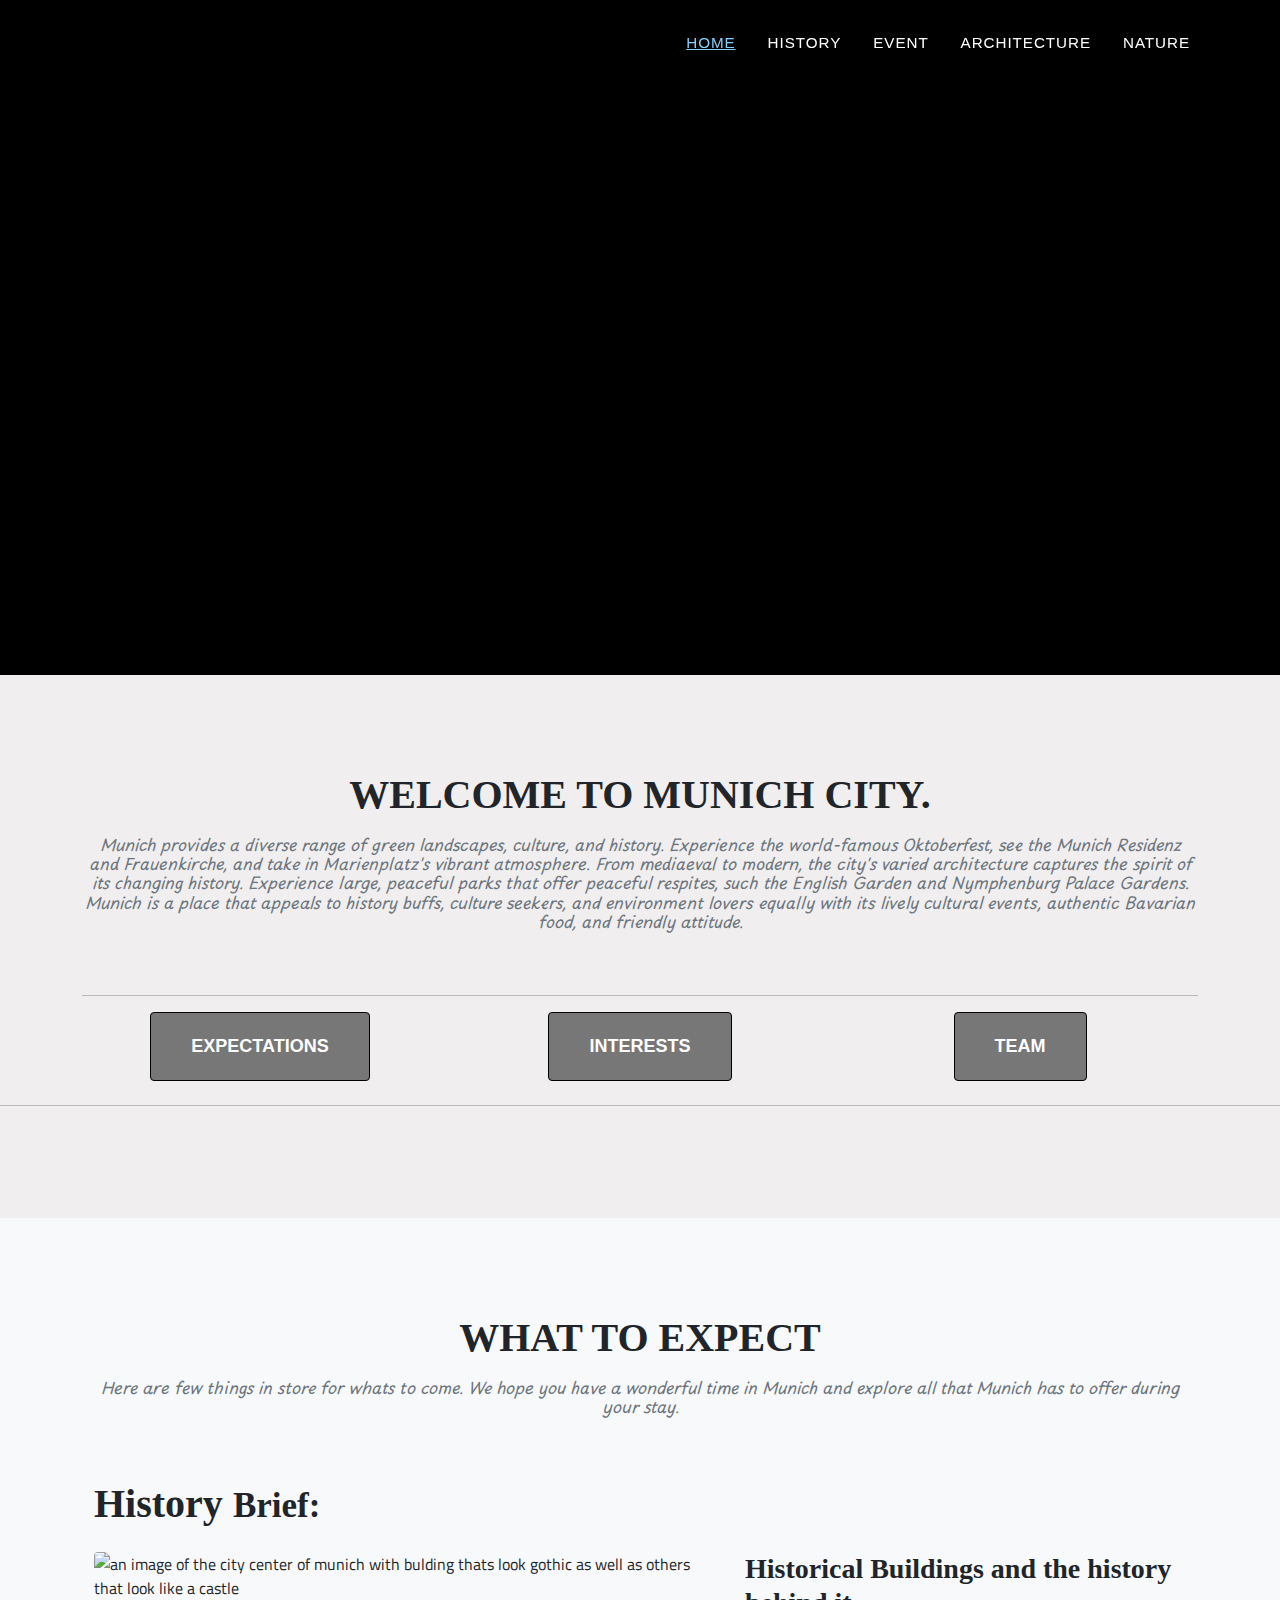
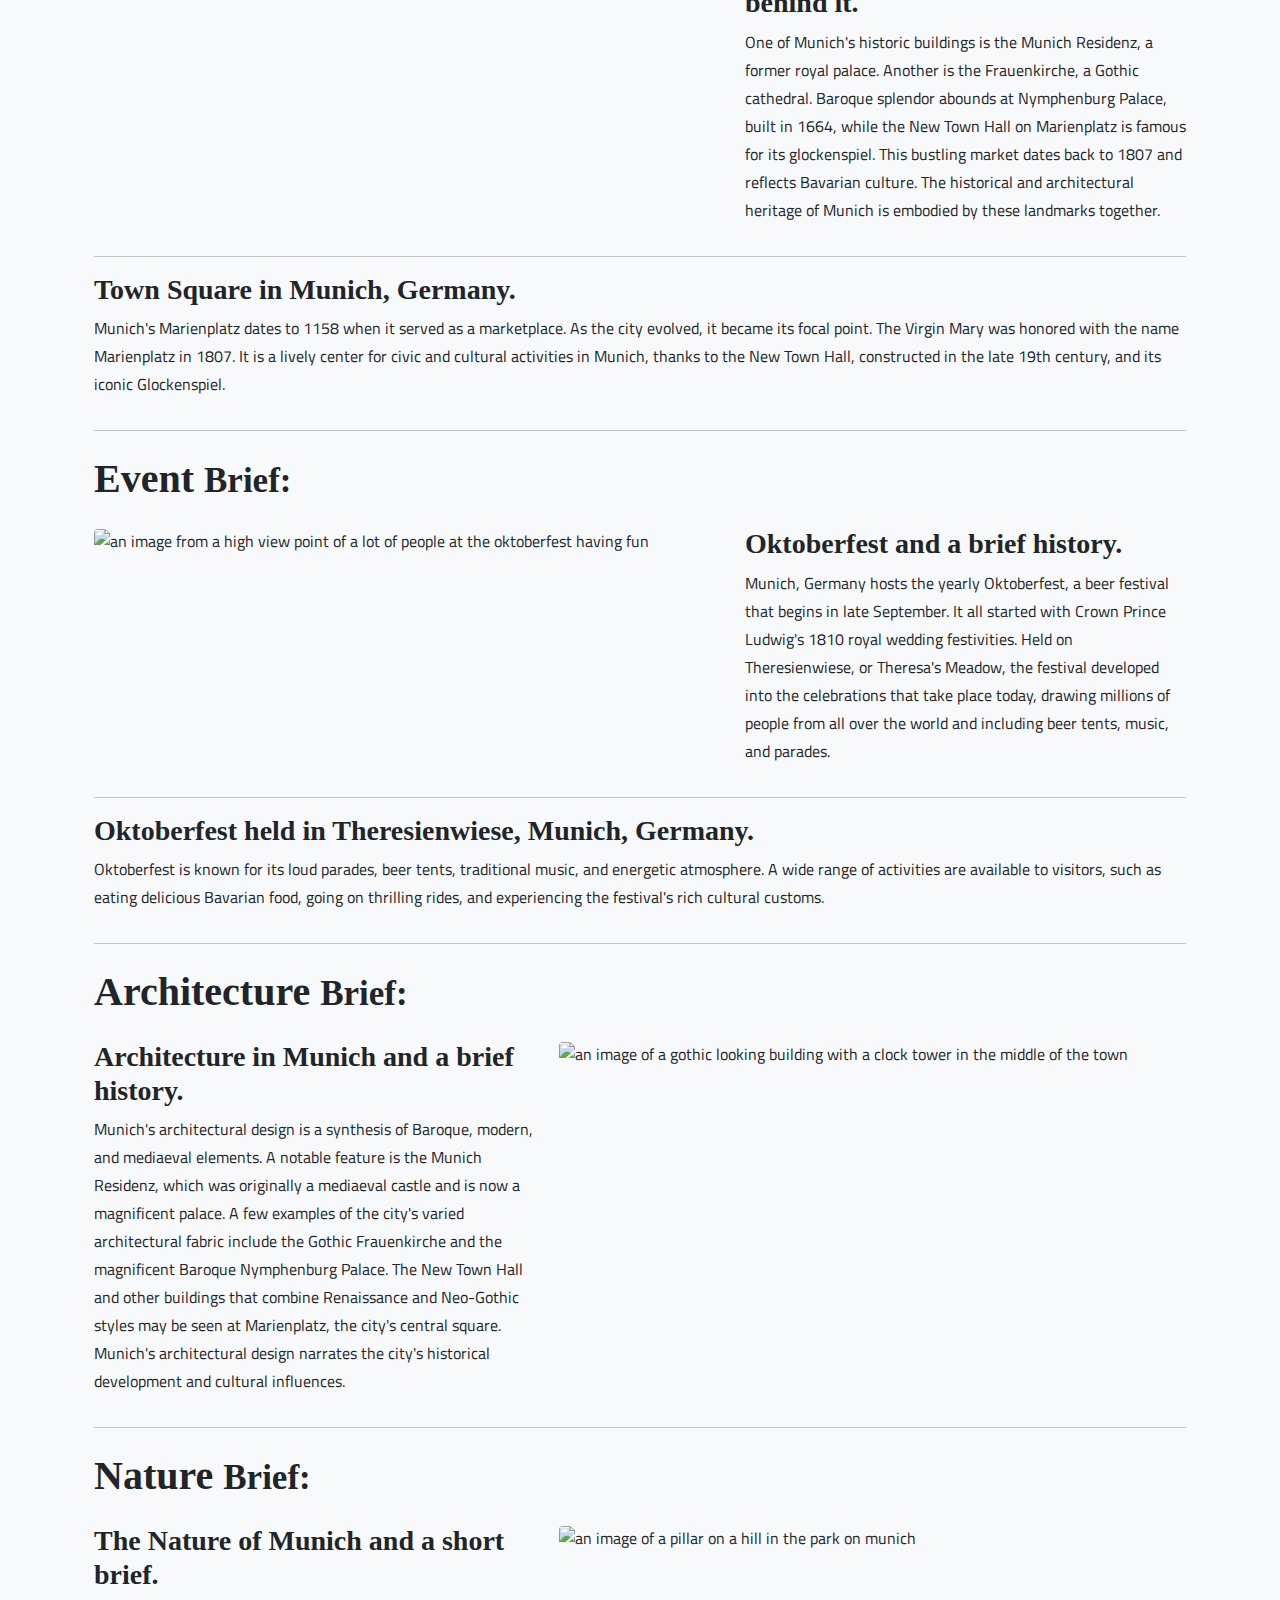
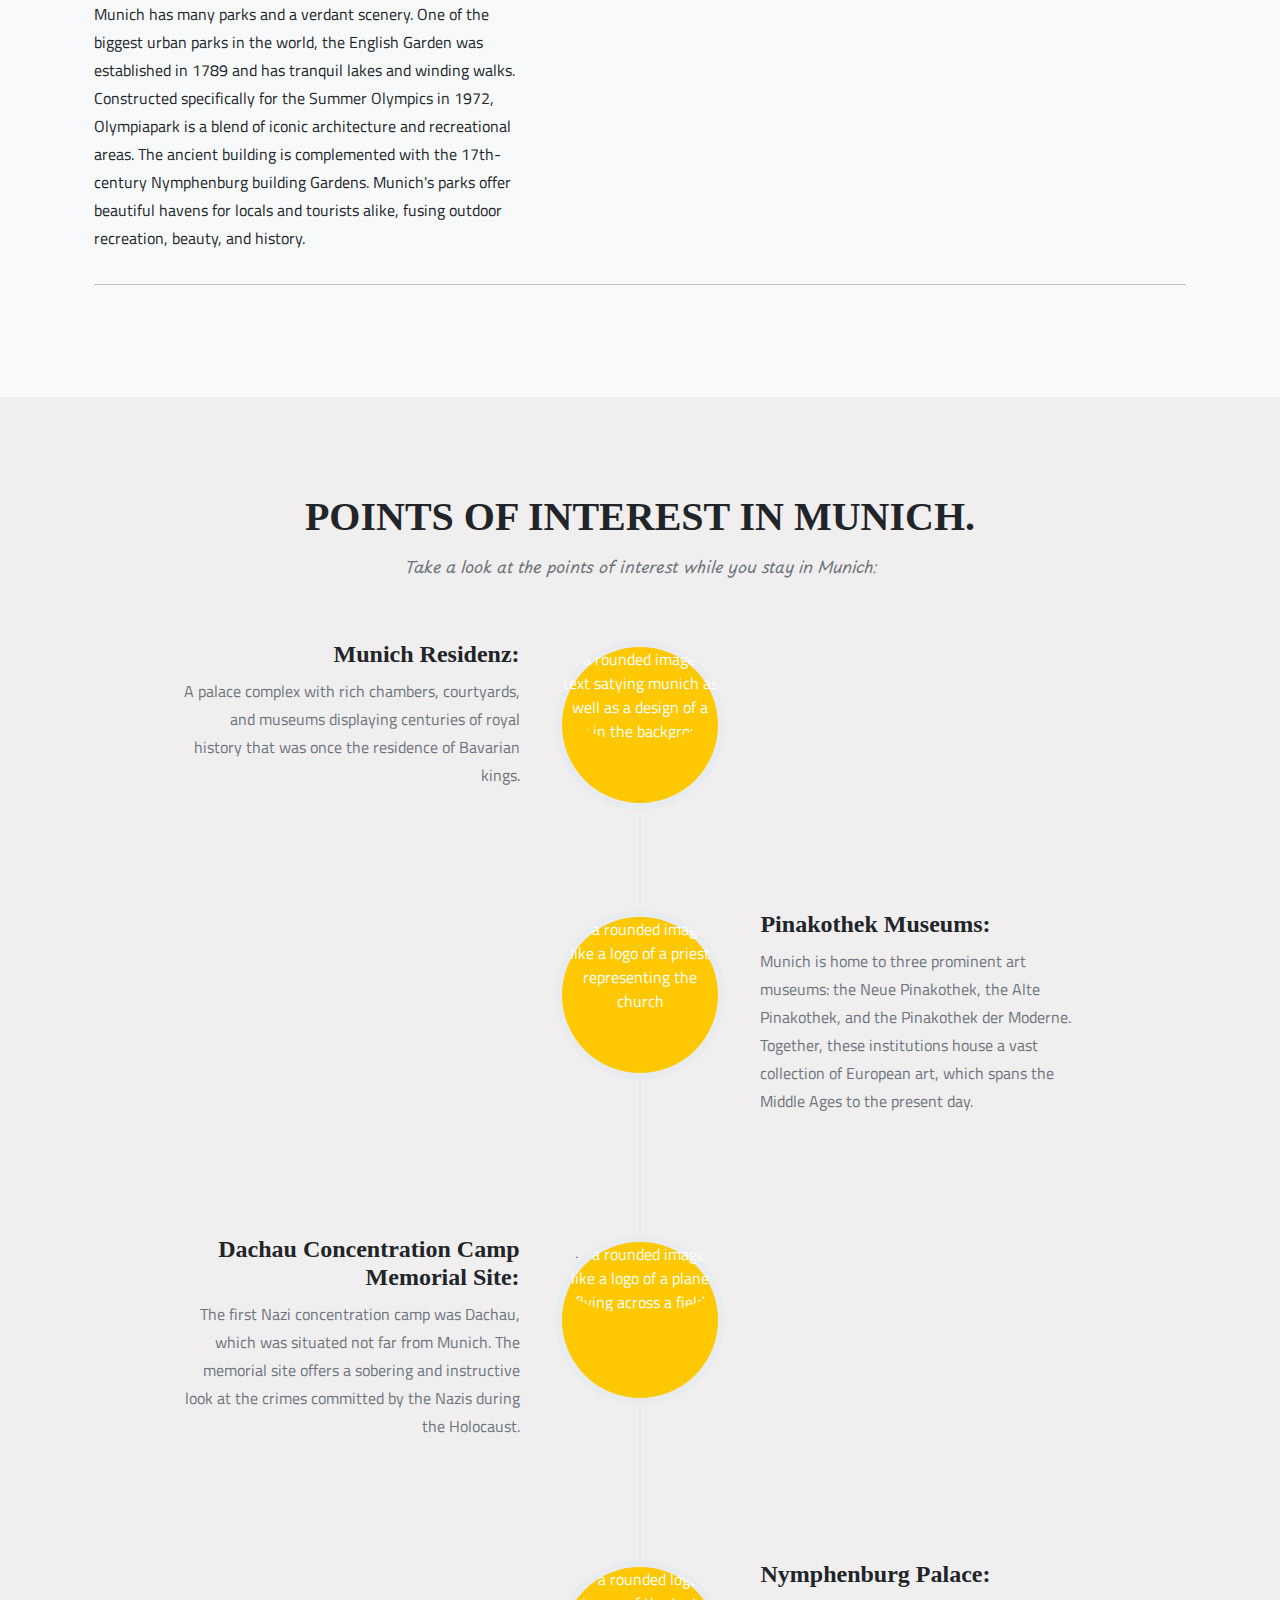
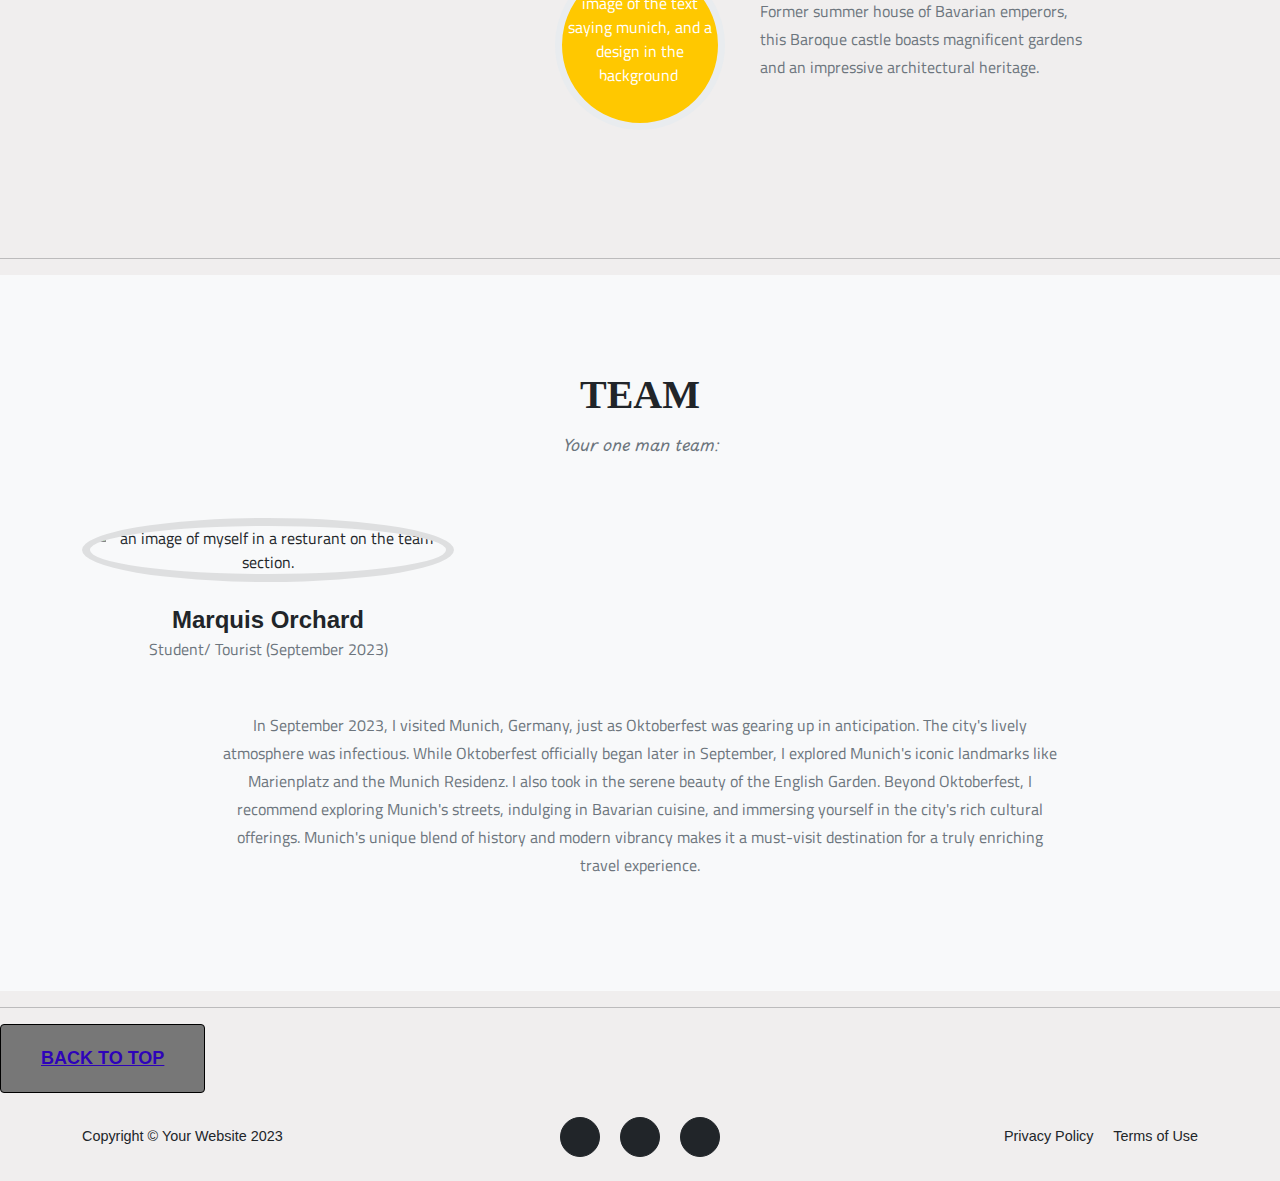
==== commit 33665e5f: "changes made throughout pages" ====
--- a/index.html
+++ b/index.html
@@ -6,14 +6,13 @@
     <meta name="viewport" content="width=device-width, initial-scale=1, shrink-to-fit=no" />
     <meta name="description" content="" />
     <meta name="author" content="" />
-    <title>narrative-website</title>
+    <title>Welcome-To-Munich-City</title>
     <!-- Favicon-->
     <link rel="icon" type="image/x-icon" href="assets/favicon.ico" />
     <!-- Font Awesome icons (free version)-->
     <script src="https://use.fontawesome.com/releases/v6.1.0/js/all.js" crossorigin="anonymous"></script>
     <!-- Google fonts-->
-    <link href="https://fonts.googleapis.com/css?family=Montserrat:400,700" rel="stylesheet" type="text/css" />
-    <link href="https://fonts.googleapis.com/css?family=Roboto+Slab:400,100,300,700" rel="stylesheet" type="text/css" />
+    <link href="https://fonts.googleapis.com/css2?family=Titillium+Web&display=swap" rel="stylesheet">
     <link href="https://fonts.googleapis.com/css2?family=Noto+Sans&display=swap" rel="stylesheet">
     <link href="https://fonts.googleapis.com/css2?family=Noto+Sans:wght@500&display=swap" rel="stylesheet">
     <link href="https://fonts.googleapis.com/css2?family=Noto+Sans:wght@500&family=Playpen+Sans:wght@500&display=swap"
@@ -48,16 +47,20 @@
         <div class="overlay"></div>
 
         <!-- The HTML5 video element that will create the background video on the header -->
-        <video playsinline="playsinline" autoplay="autoplay" muted="muted" loop="loop">
-            <source src="assets/index-background-image-header.mp4" type="video/mp4">
-        </video>
+        <div class="index-responsive">
+            <video playsinline="playsinline" autoplay="autoplay" muted="muted" loop="loop">
+                <source src="assets/index-background-image-header.mp4" type="video/mp4">
+                <header class="masthead"  role="img" aria-label="video of a greenish statue of a man on a horse holding a spear in the city of Munich"></header>
+            </video>  
+        </div>
+       
 
         <!-- The header content -->
         <div class="container h-100">
             <div class="d-flex h-100 text-center align-items-center">
                 <div class="w-100 text-white">
-                    <h1>WELCOME</h1>
-                    <p class="lead mb-0">TO MUNICH</p>
+                    <h1></h1>
+                    <p class="lead mb-0"></p>
                 </div>
             </div>
         </div>
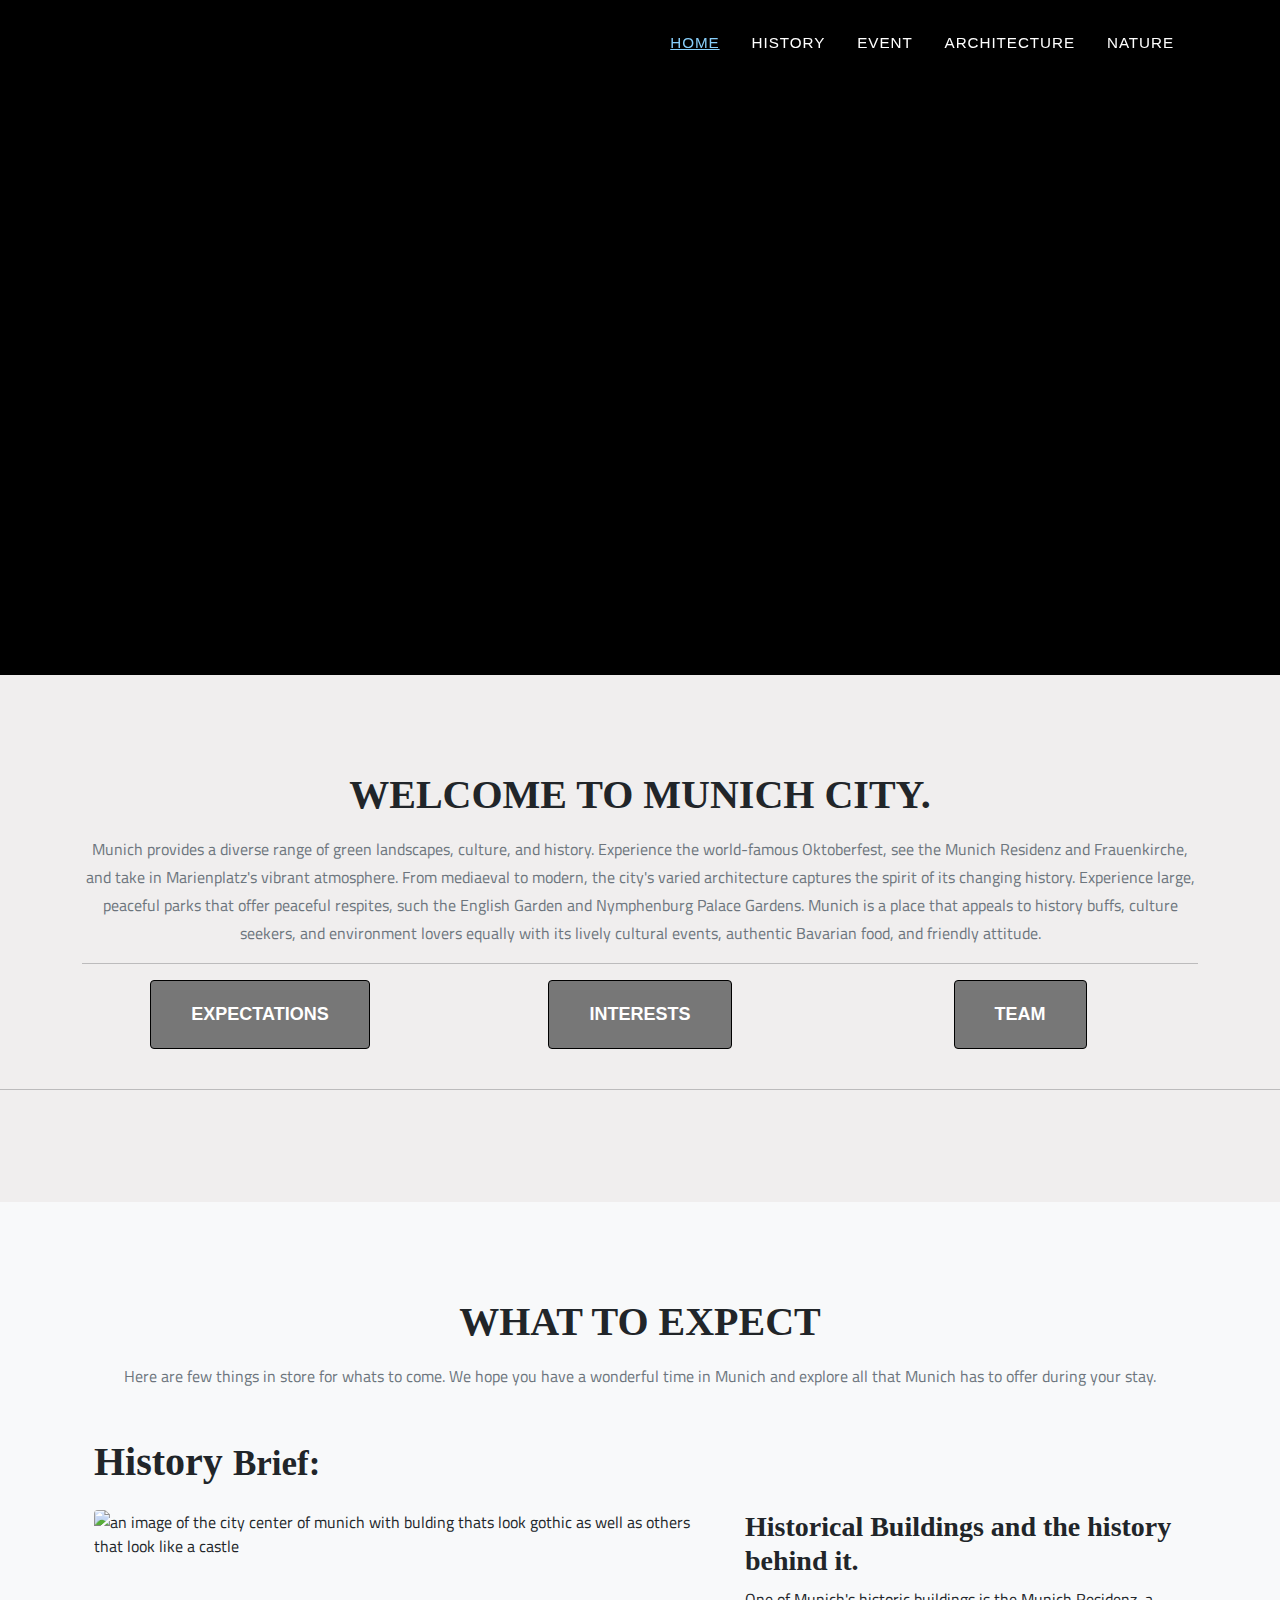
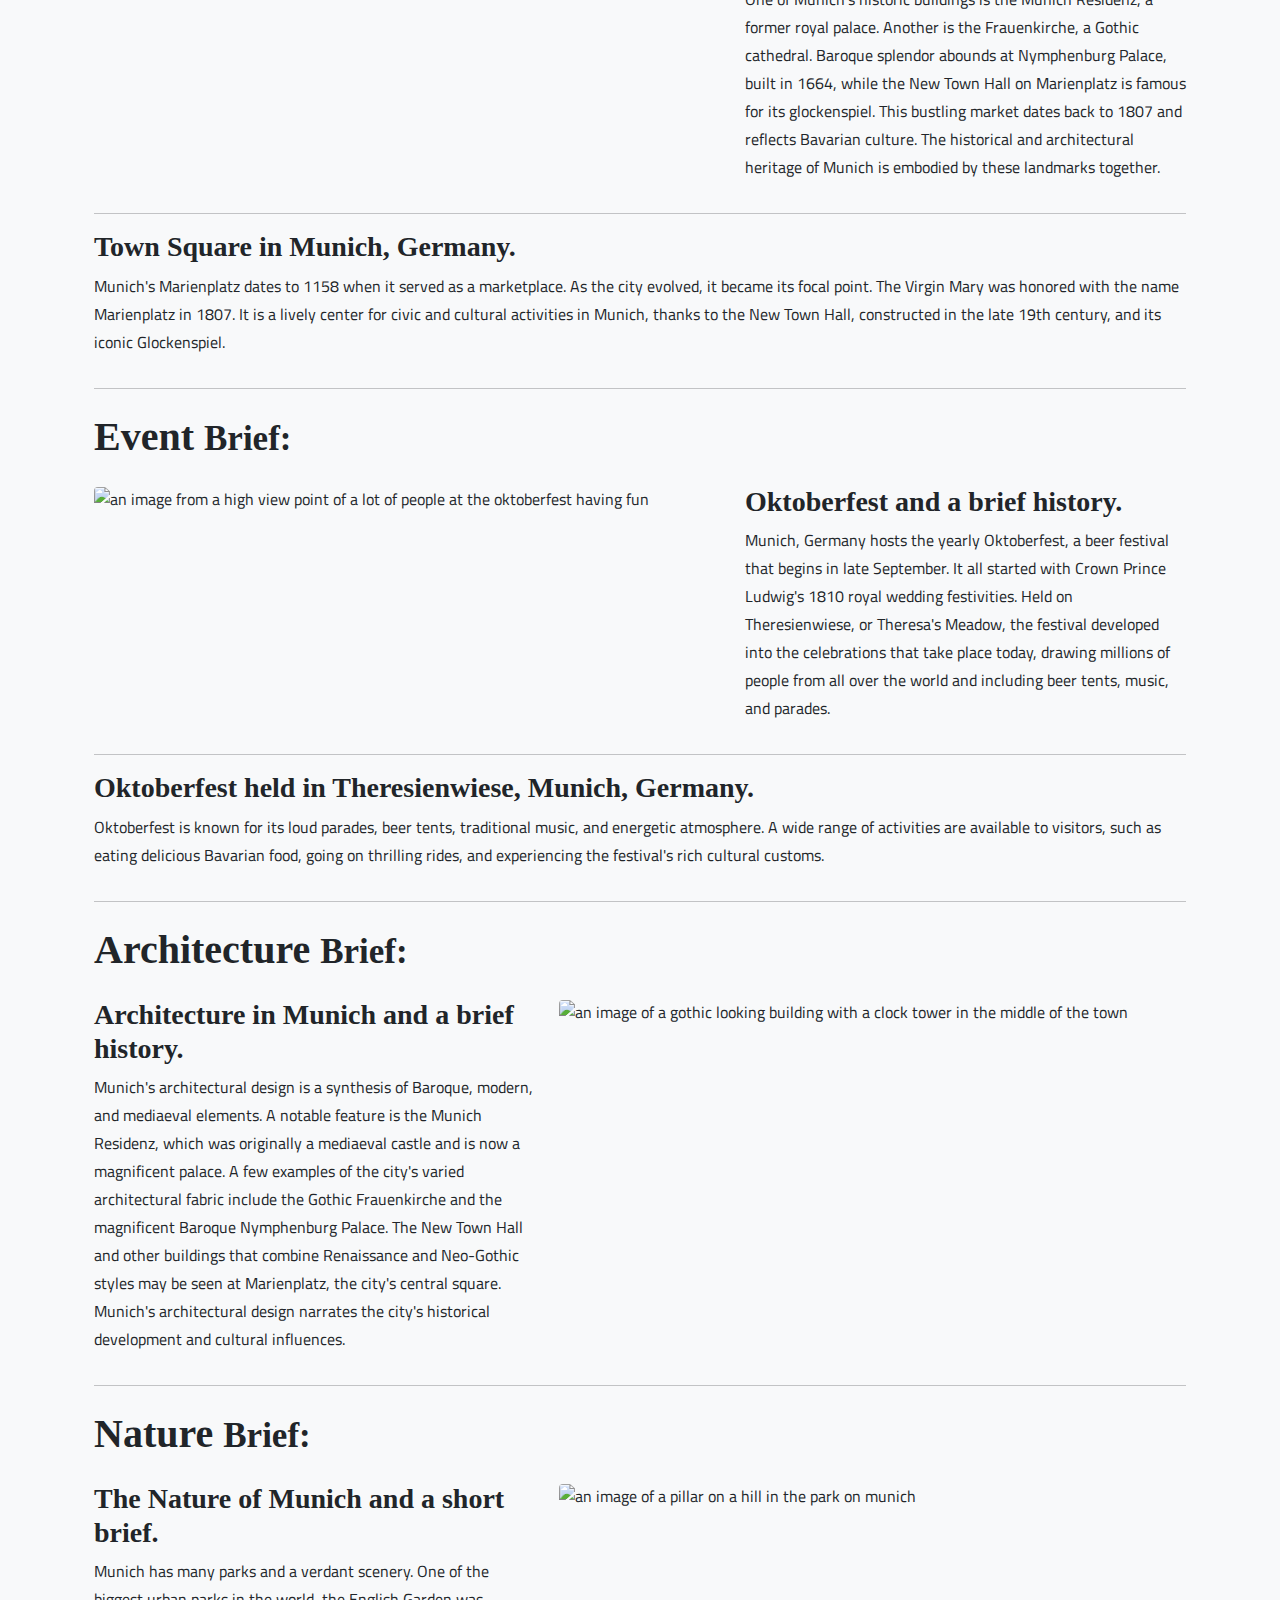
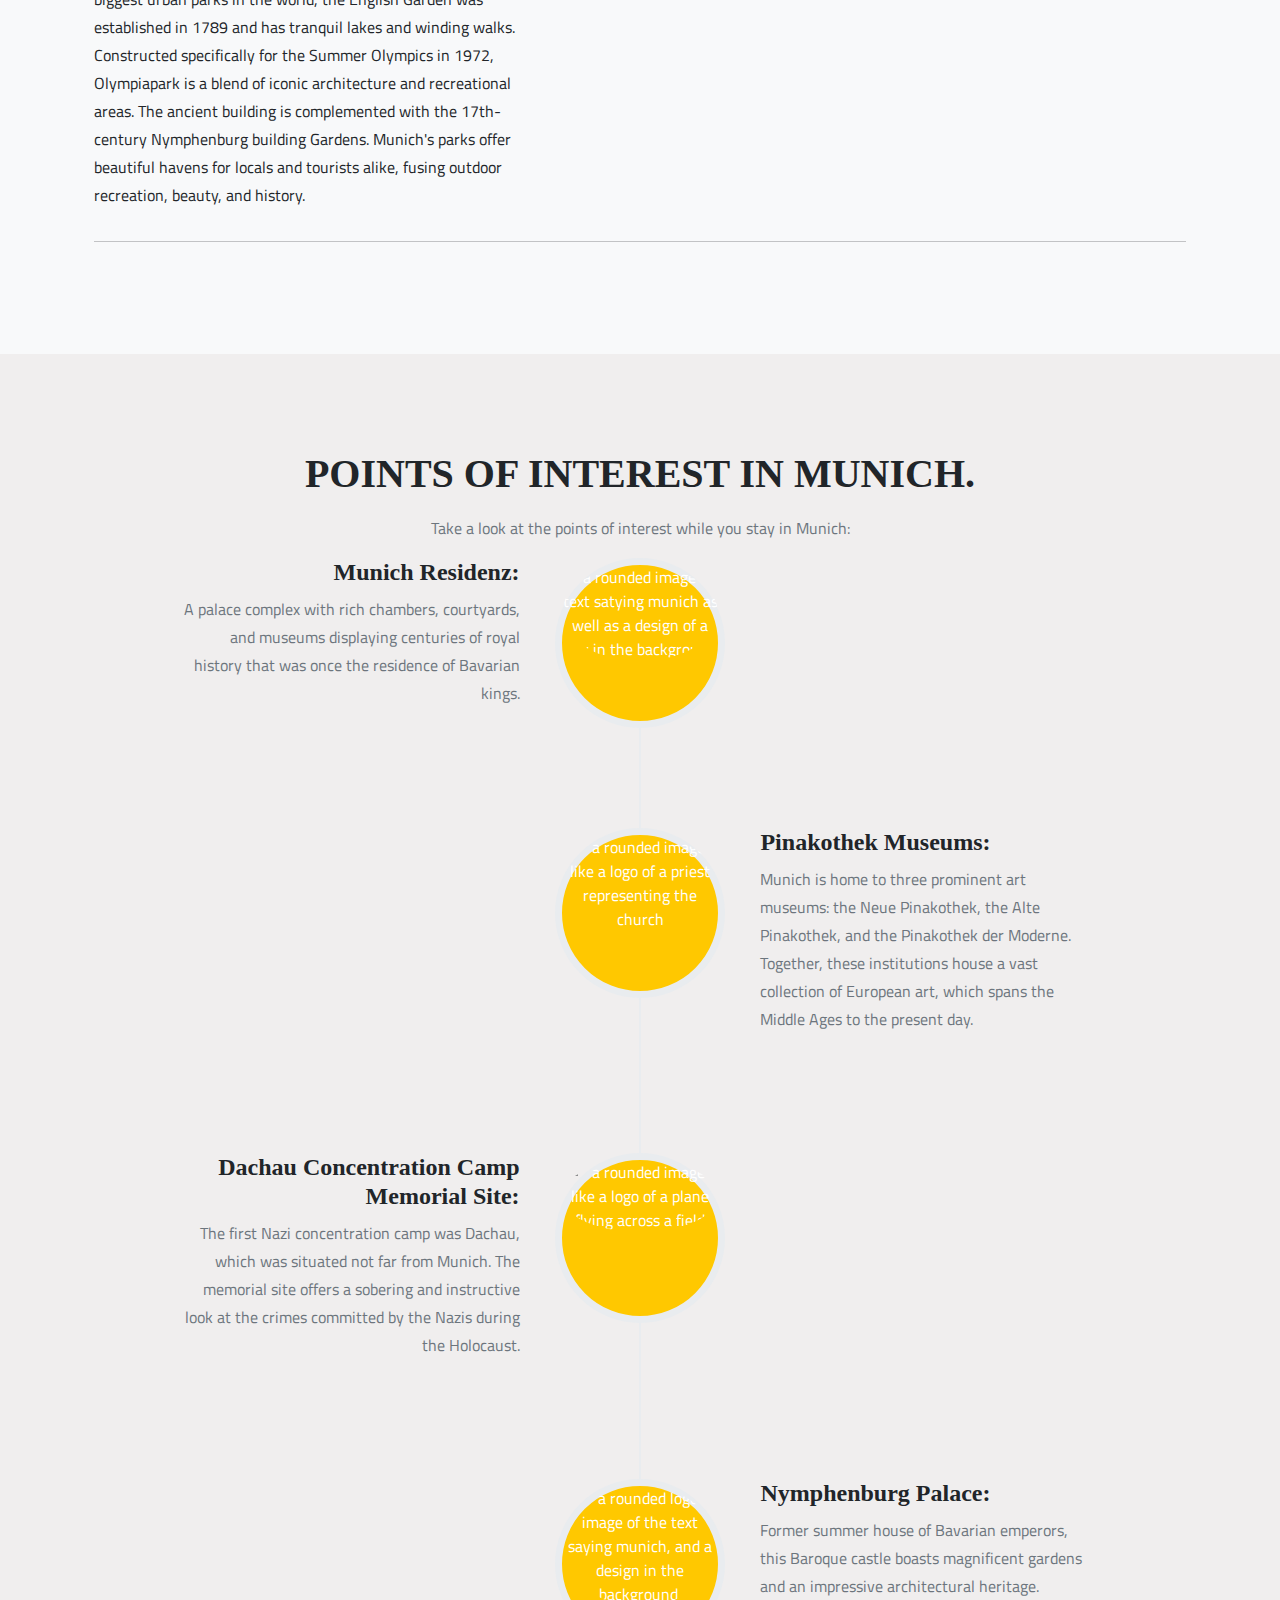
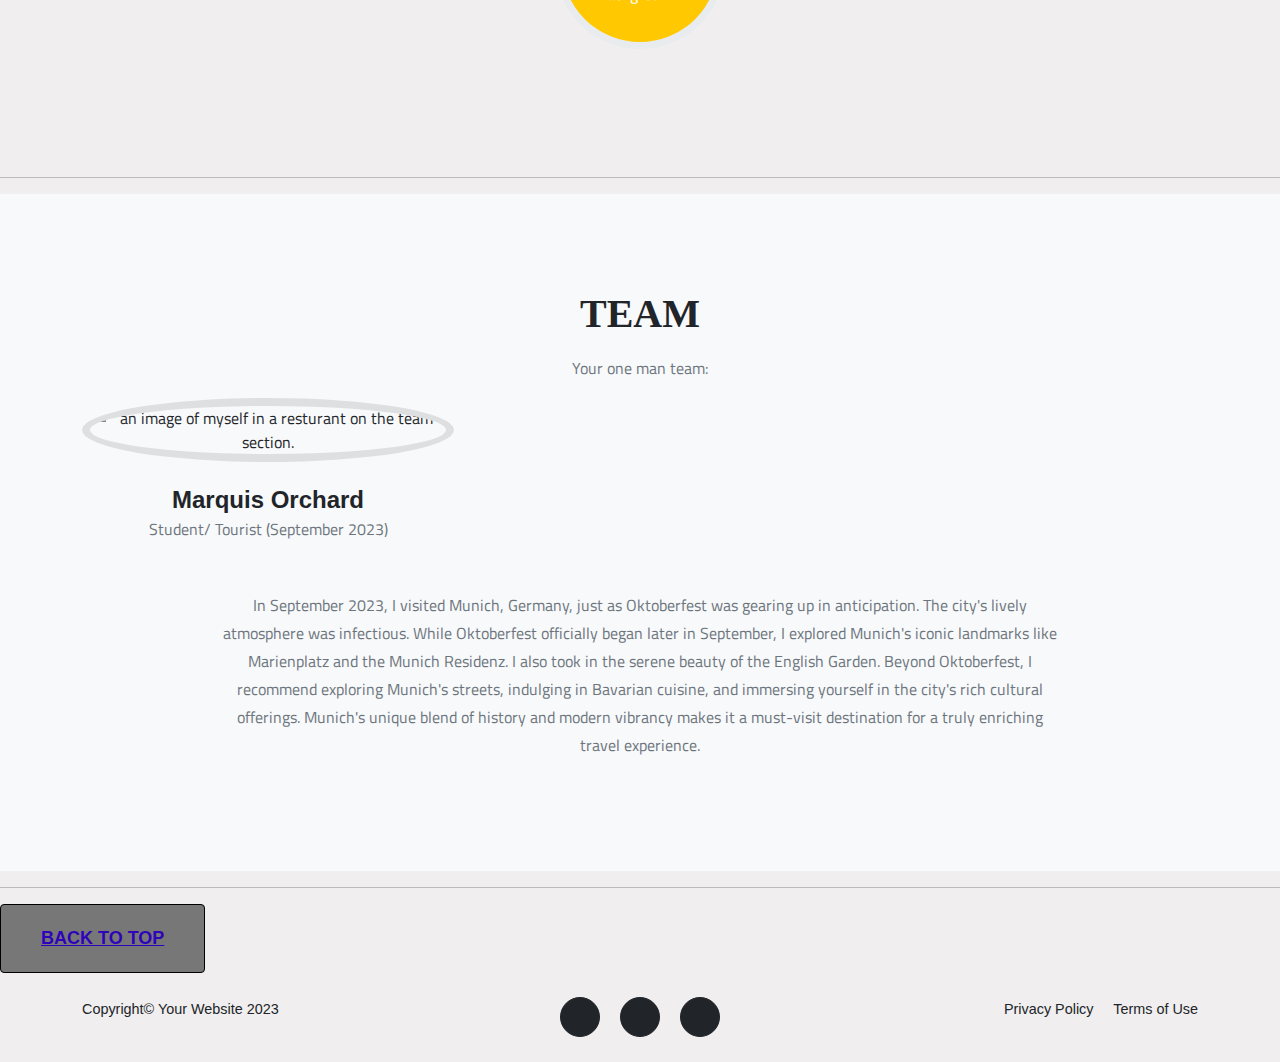
==== commit ccd6bfa5: "changes" ====
--- a/index.html
+++ b/index.html
@@ -32,11 +32,13 @@
             </button>
             <div class="collapse navbar-collapse" id="navbarResponsive">
                 <ul class="navbar-nav text-uppercase ms-auto py-4 py-lg-0">
+                    <p>
                     <li class="nav-item"><a class="nav-link active" href="index.html">Home</a></li>
                     <li class="nav-item"><a class="nav-link" href="history.html">History</a></li>
                     <li class="nav-item"><a class="nav-link" href="event.html">Event</a></li>
                     <li class="nav-item"><a class="nav-link" href="architecture.html">Architecture</a></li>
                     <li class="nav-item"><a class="nav-link" href="nature.html">Nature</a></li>
+                    </p>
                 </ul>
             </div>
         </div>
@@ -44,11 +46,12 @@
     <header>
 
         <!-- This div is  intentionally blank. It creates the transparent black overlay over the video which you can modify in the CSS -->
-        <div class="overlay"></div>
+        
 
         <!-- The HTML5 video element that will create the background video on the header -->
         <div class="index-responsive">
-            <video playsinline="playsinline" autoplay="autoplay" muted="muted" loop="loop">
+            <div class="overlay"></div>
+            <video playsinline="playsinline" autoplay="autoplay" muted="muted" loop="loop" width="700" height="400">
                 <source src="assets/index-background-image-header.mp4" type="video/mp4">
                 <header class="masthead"  role="img" aria-label="video of a greenish statue of a man on a horse holding a spear in the city of Munich"></header>
             </video>  
@@ -70,7 +73,7 @@
         <div class="container">
             <div class="text-center">
                 <h2 class="section-heading text-uppercase">Welcome to Munich City.</h2>
-                <h3 class="section-subheading text-muted">Munich provides a diverse range of green landscapes, culture,
+                <p class="section-subheading text-muted">Munich provides a diverse range of green landscapes, culture,
                     and history.
                     Experience the world-famous Oktoberfest, see the Munich Residenz and Frauenkirche, and take in
                     Marienplatz's vibrant atmosphere.
@@ -80,11 +83,12 @@
                     Nymphenburg Palace Gardens.
                     Munich is a place that appeals to history buffs, culture seekers, and environment lovers equally
                     with its lively cultural events,
-                    authentic Bavarian food, and friendly attitude.</h3>
+                    authentic Bavarian food, and friendly attitude.</p>
             </div>
             <hr>
             <div class="row text-center">
                 <div class="col-md-4 mb-2">
+                    <p>
                     <a class="btn btn-primary btn-xl text-uppercase" href="#portfolio">Expectations</a>
                 </div>
                 <div class="col-md-4 mb-2">
@@ -92,6 +96,7 @@
                 </div>
                 <div class="col-md-4 mb-2">
                     <a class="btn btn-primary btn-xl text-uppercase" href="#team">Team</a>
+                </p>
                 </div>
             </div>
         </div>
@@ -102,9 +107,9 @@
         <div class="container">
             <div class="text-center">
                 <h2 class="section-heading text-uppercase">What to expect</h2>
-                <h3 class="section-subheading text-muted">Here are few things in store for whats to come.
+                <p class="section-subheading text-muted">Here are few things in store for whats to come.
                     We hope you have a wonderful time in Munich and explore all that Munich has to offer during your
-                    stay.</h3>
+                    stay.</p>
             </div>
             <!-- Page Content One Column Snippet -->
             <div class="container mt-5">
@@ -259,8 +264,8 @@
         <div class="container">
             <div class="text-center">
                 <h2 class="section-heading text-uppercase">Points of interest in Munich.</h2>
-                <h3 class="section-subheading text-muted">Take a look at the points of interest while you stay in
-                    Munich:</h3>
+                <p class="section-subheading text-muted">Take a look at the points of interest while you stay in
+                    Munich:</p>
             </div>
             <ul class="timeline">
                 <li>
@@ -336,7 +341,7 @@
         <div class="container">
             <div class="text-center">
                 <h2 class="section-heading text-uppercase">Team</h2>
-                <h3 class="section-subheading text-muted">Your one man team:</h3>
+                <p class="section-subheading text-muted">Your one man team:</p>
             </div>
             <div class="col-lg-4">
                 <div class="team-member">
@@ -375,7 +380,7 @@
     <footer class="footer py-4">
         <div class="container">
             <div class="row align-items-center">
-                <div class="col-lg-4 text-lg-start">Copyright &copy; Your Website 2023</div>
+                <div class="col-lg-4 text-lg-start"><p>Copyright&copy; Your Website 2023</p> </div>
                 <div class="col-lg-4 my-3 my-lg-0">
                     <a class="btn btn-dark btn-social mx-2" href="#!" aria-label="Twitter"><i
                             class="fab fa-twitter"></i></a>
@@ -385,8 +390,10 @@
                             class="fab fa-linkedin-in"></i></a>
                 </div>
                 <div class="col-lg-4 text-lg-end">
+                    <p>
                     <a class="link-dark text-decoration-none me-3" href="#!">Privacy Policy</a>
                     <a class="link-dark text-decoration-none" href="#!">Terms of Use</a>
+                    </p>
                 </div>
             </div>
         </div>
